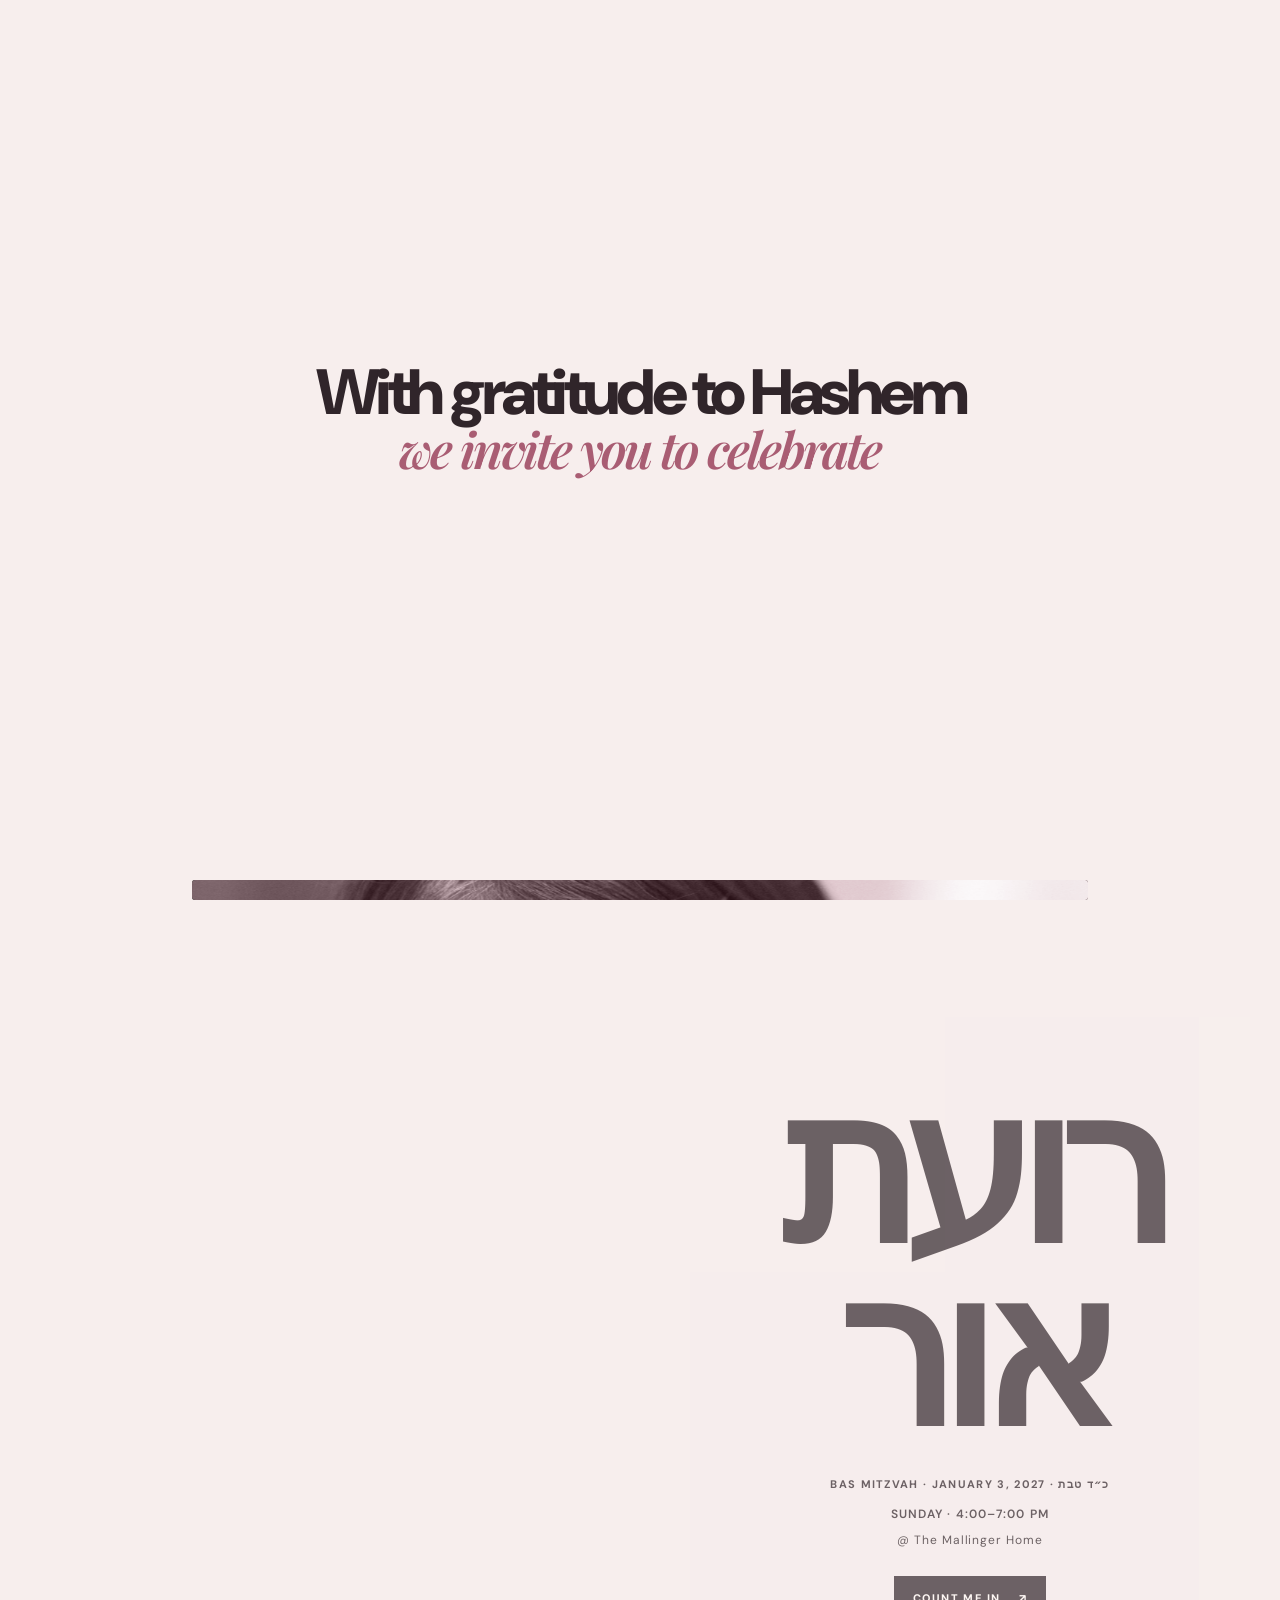
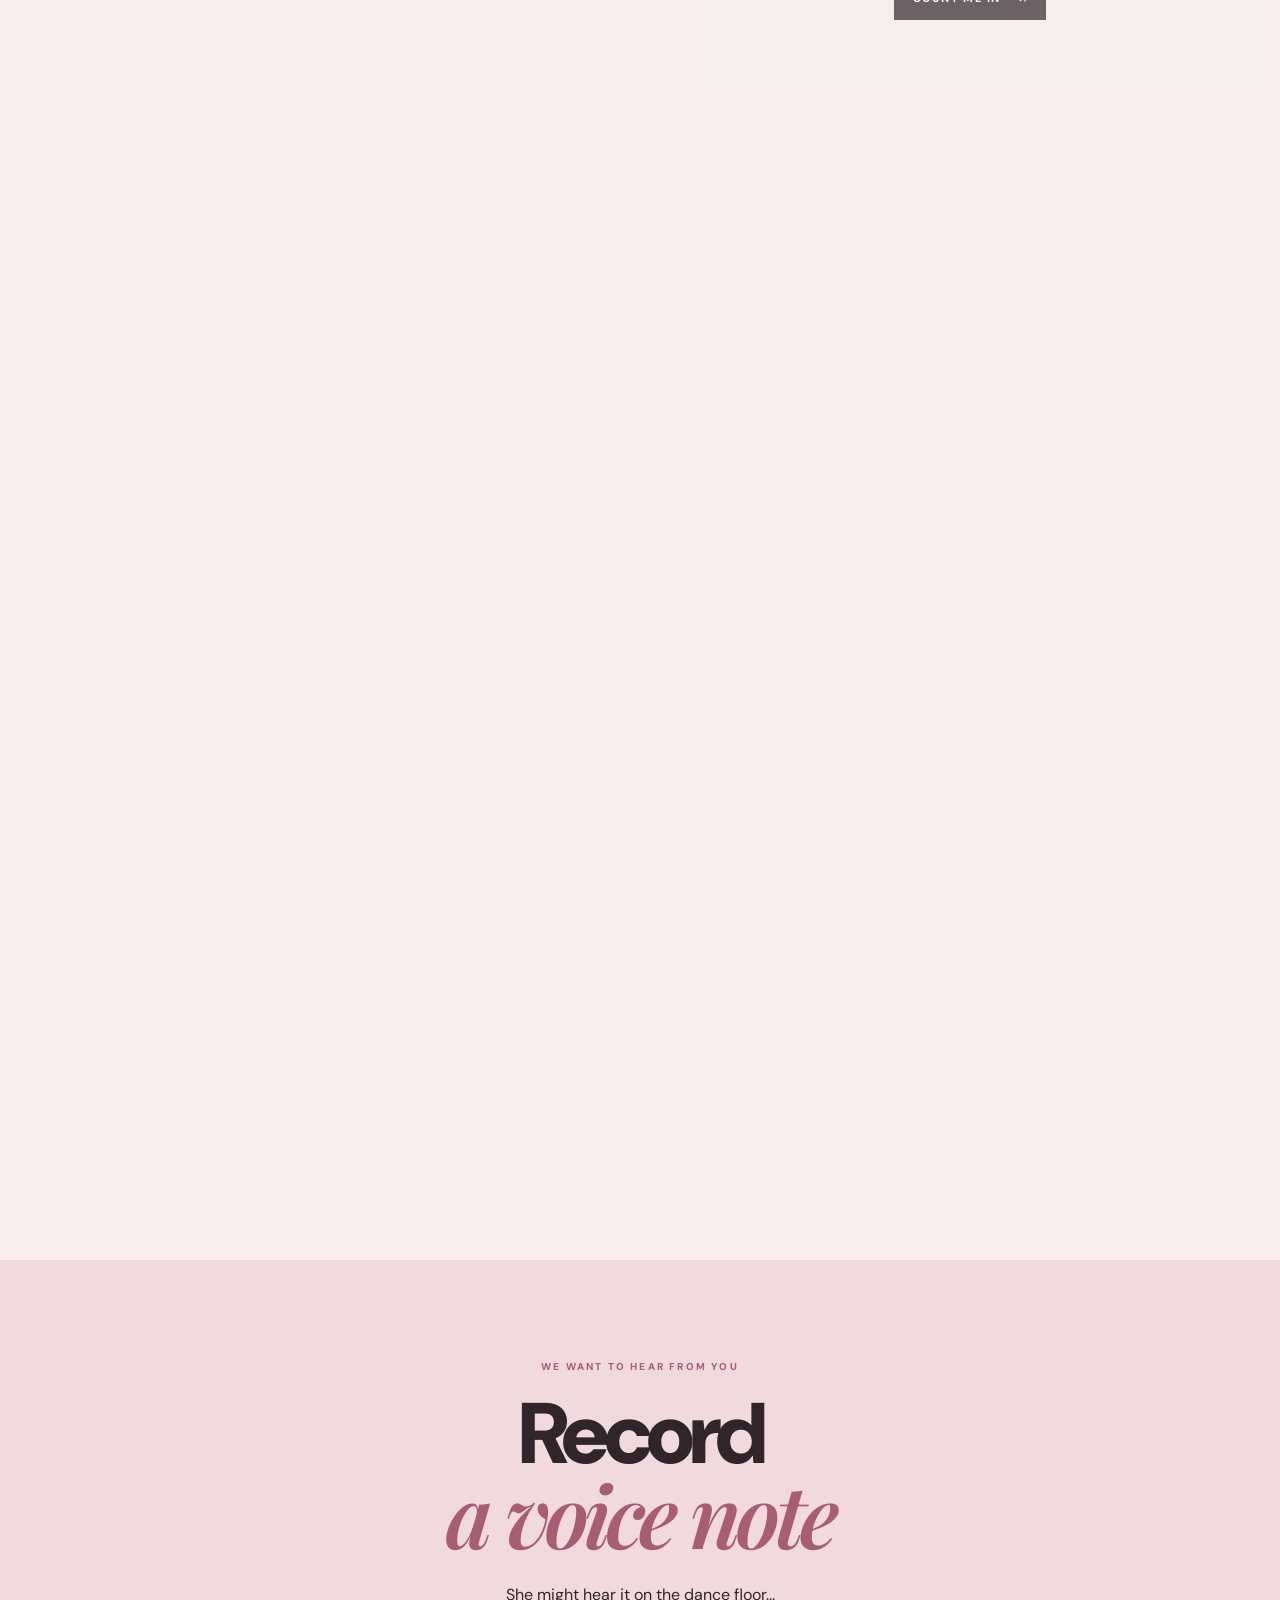
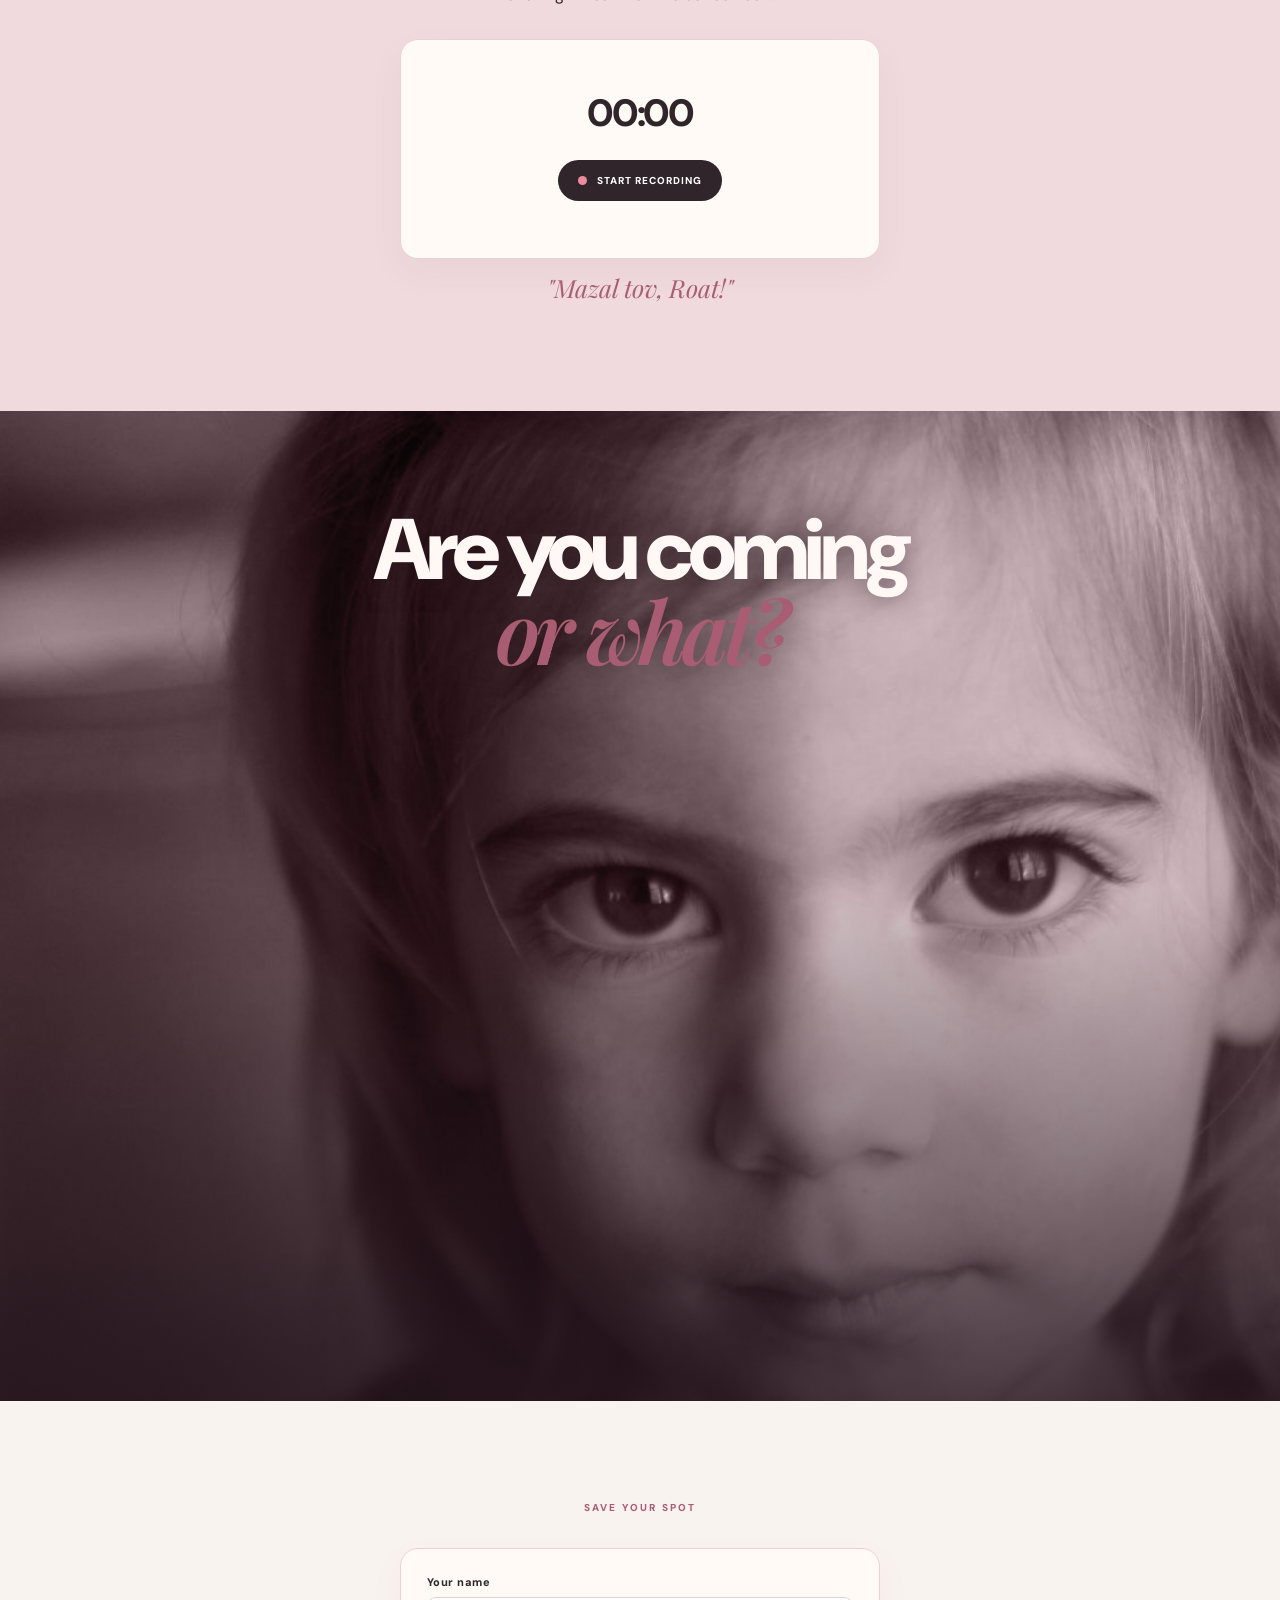
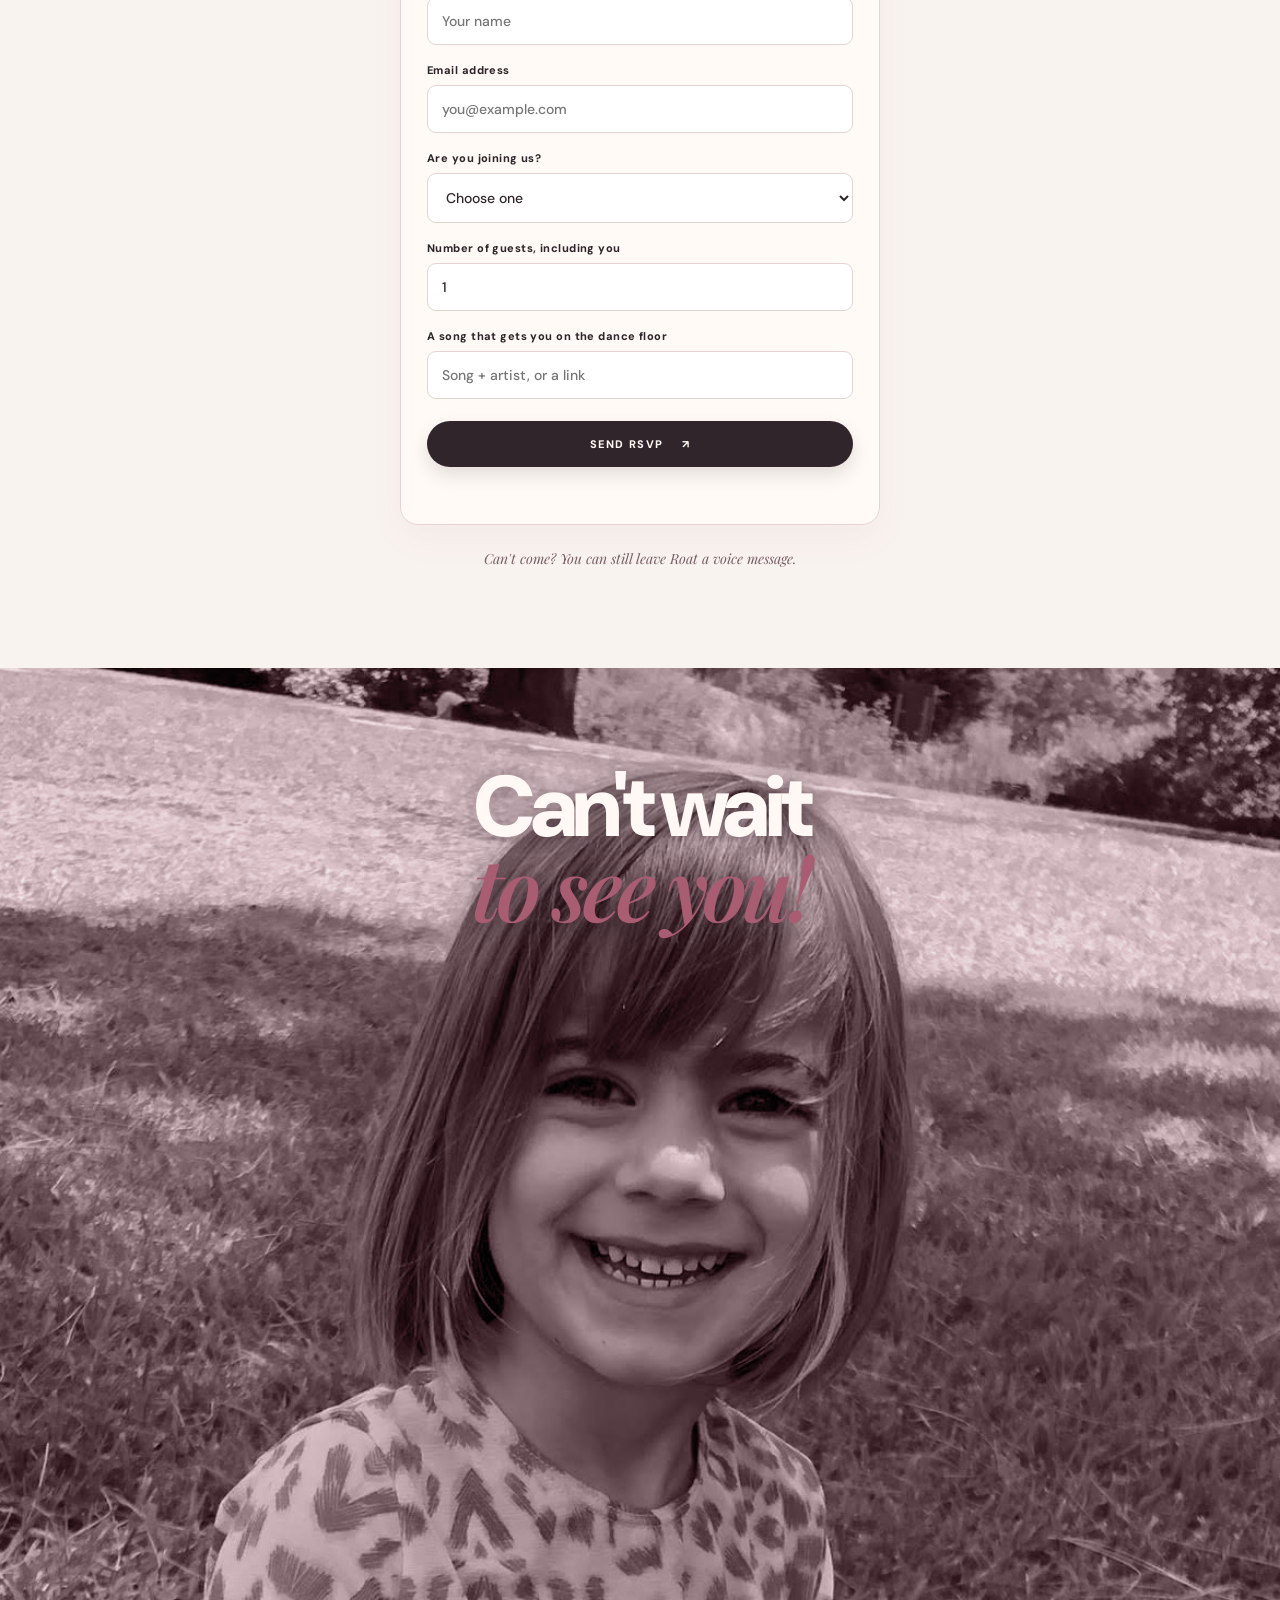
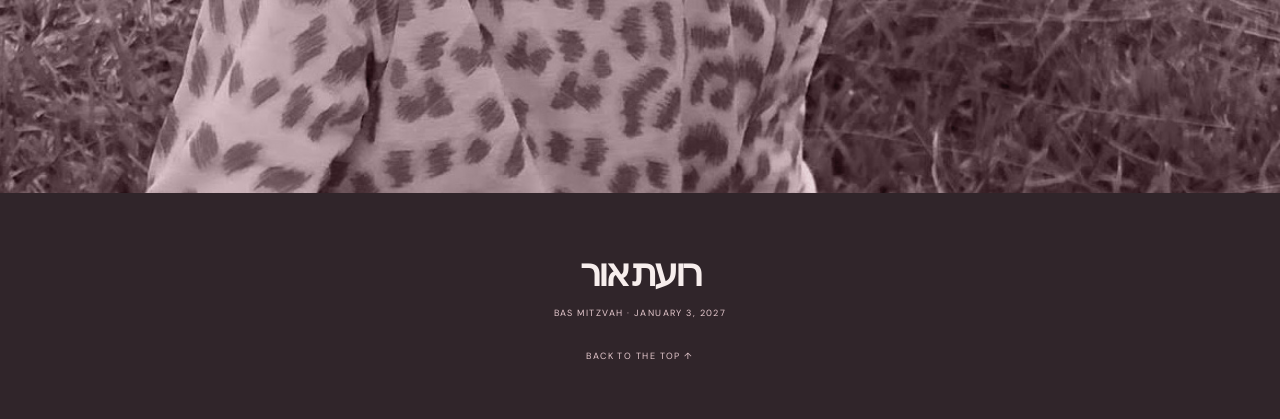
==== index.html @ 458f8455 "styling fixes" ====
<!doctype html>
<html lang="en">
<head>
  <meta charset="utf-8">
  <meta name="viewport" content="width=device-width, initial-scale=1">
  <meta name="theme-color" content="#f7eeed">
  <title>רועת אור · Bas Mitzvah</title>
  <meta name="description" content="You're invited to celebrate Roat's Bas Mitzvah.">
  <link rel="preconnect" href="https://fonts.googleapis.com">
  <link rel="preconnect" href="https://fonts.gstatic.com" crossorigin>
  <link href="https://fonts.googleapis.com/css2?family=DM+Sans:wght@400;500;600;700;800;900&family=Playfair+Display:ital,wght@1,600&display=swap" rel="stylesheet">
  <link rel="stylesheet" href="styles.css">
</head>
<body>
  <main>
    <section class="opening-screen" id="top" aria-label="Welcome">
      <p><span class="gratitude-heading">With gratitude to Hashem</span><br><span class="pink-italic">we invite you to celebrate</span></p>
    </section>

    <section class="hero-image-scene" aria-label="Roat">
      <div class="hero-stage">
        <div class="hero-image">
          <img src="roat1.jpg" alt="">
        </div>
        <header class="hero-details">
          <div class="hero-copy">
            <h1 class="hero-name" dir="rtl">רועת אור</h1>
            <p class="event-type">BAS MITZVAH · JANUARY 3, 2027 <span class="hebrew-date" dir="rtl">כ״ד טבת ·</span></p>
            <p class="hero-date">SUNDAY · 4:00–7:00 PM</p>
            <p class="hero-note">@ The Mallinger Home</p>
            <a class="primary-button" href="#rsvp">COUNT ME IN <span aria-hidden="true">↗</span></a>
          </div>
        </header>
      </div>
    </section>

    <section class="details section heat-section">
      <video class="heat-video" autoplay muted loop playsinline preload="metadata" aria-hidden="true">
        <source src="257593_tiny.mp4" type="video/mp4" media="(max-width: 700px)">
        <source src="fire.mp4" type="video/mp4">
      </video>
      <div class="heat-overlay" aria-hidden="true"></div>
      <div class="heat-content">
        <p class="eyebrow">THE PLAN</p>
        <h2>We'll bring<br><em class="pink-italic">the heat.</em></h2>
        <p class="details-copy">We'll have heaters and a bonfire to keep things cozy.</p>
        <div class="food-grid">
          <article><span class="food-icon">✳</span><h3>SUSHI BAR</h3></article>
          <article><span class="food-icon">♡</span><h3>SOUP BAR</h3></article>
          <article><span class="food-icon">✦</span><h3>HOT CHOCOLATE</h3></article>
          <article><span class="food-icon">🔥</span><h3>SMORES</h3></article>
        </div>
        <p class="warm-note">DRESS WARM — IT'S A WINTER NIGHT OUTSIDE.</p>
      </div>
    </section>

    <section class="voice section">
      <p class="eyebrow">WE WANT TO HEAR FROM YOU</p>
      <h2>Record<br><em class="pink-italic">a voice note</em></h2>
      <p>She might hear it on the dance floor...</p>
      <div class="form-card recorder-card">
        <div class="recording-time" id="recording-time">00:00</div>
        <div class="record-controls" id="record-controls">
          <button class="record-button" id="record-button" type="button"><span class="record-dot"></span><span id="record-label">START RECORDING</span></button>
          <button class="text-button" id="stop-button" type="button" hidden>STOP</button>
        </div>
        <div class="voice-review" id="voice-review" hidden>
          <label>Your name<input id="voice-name" maxlength="100" placeholder="Your name" autocomplete="name" required></label>
          <audio id="preview-audio" controls></audio>
          <div class="record-actions">
            <button class="secondary-button" id="submit-voice" type="button" disabled>SUBMIT MESSAGE ↗</button>
            <button class="text-button" id="discard-voice" type="button">RE-RECORD</button>
          </div>
        </div>
        <p class="form-message" id="voice-message" role="status"></p>
      </div>
      <p class="voice-prompt" id="voice-prompt" aria-live="polite">"Mazal tov, Roat!"</p>
    </section>

    <section class="mad-section" aria-label="Are you coming or what?">
      <img src="mad.JPG" alt="A playful invitation to Roat's Bas Mitzvah" loading="lazy">
      <h2 class="photo-heading">Are you coming<br><em class="pink-italic">or what?</em></h2>
    </section>

    <section class="rsvp section" id="rsvp">
      <p class="eyebrow">SAVE YOUR SPOT</p>
      <form id="rsvp-form" class="form-card">
        <label>Your name<input name="name" autocomplete="name" required maxlength="100" placeholder="Your name"></label>
        <label>Email address<input name="email" type="email" autocomplete="email" required maxlength="254" placeholder="you@example.com"></label>
        <label>Are you joining us?
          <select name="attending" required>
            <option value="">Choose one</option>
            <option value="yes">Yes, can't wait!</option>
            <option value="no">Sorry, can't make it</option>
          </select>
        </label>
        <label>Number of guests, including you
          <input name="guest_count" type="number" min="1" max="20" value="1" required>
        </label>
        <label>A song that gets you on the dance floor
          <input name="song" maxlength="500" placeholder="Song + artist, or a link">
        </label>
        <button class="primary-button form-submit" type="submit">SEND RSVP <span>↗</span></button>
        <p class="form-message" id="rsvp-message" role="status"></p>
      </form>
      <p class="still-invited">Can't come? You can still leave Roat a voice message.</p>
    </section>

    <section class="photo-section" aria-label="A photo of Roat">
      <h2 class="photo-speech-bubble photo-heading">Can't wait<br><em class="pink-italic">to see you!</em></h2>
      <img src="roatExcited.jpg" alt="Roat smiling in her car seat" loading="lazy">
    </section>

    <footer>
      <div class="footer-mark" dir="rtl">רועת אור</div>
      <p>BAS MITZVAH · JANUARY 3, 2027</p>
      <a href="#top">BACK TO THE TOP ↑</a>
    </footer>
  </main>
  <div class="toast" id="site-toast" role="status" aria-live="polite" aria-atomic="true"></div>
  <script type="module" src="app.js"></script>
</body>
</html>
---- styles.css ----
:root {
  --paper: #f7eeed; --pink: #e7b9c1; --rose: #ce8798; --deep: #a95d73;
  --ink: #30252a; --muted: #765e65; --gold: #e8c9a5; --white: #fffaf5;
  font-family: "DM Sans", sans-serif; color: var(--ink); background: var(--paper);
}
* { box-sizing: border-box; }
html { scroll-behavior: smooth; }
body { margin: 0; background: var(--paper); overflow-x: clip; }
main { overflow: visible; }
.eyebrow { font-size: 10px; letter-spacing: .22em; font-weight: 800; color: var(--deep); margin: 0 0 22px; }
.hero-name { color: #000; font-family: "DM Sans", sans-serif; font-size: clamp(104px, 22vw, 250px); font-weight: 900; line-height: .95; letter-spacing: -.08em; margin: 8px 0 26px; }
.event-type { font-size: clamp(22px, 5vw, 38px); letter-spacing: .13em; margin: 32px 0 18px; font-weight: 800; }
.hero-date { font-size: 13px; font-weight: 800; letter-spacing: .15em; margin: 0 0 8px; }
.hero-time { color: var(--muted); font-size: 12px; letter-spacing: .1em; margin: 0 0 27px; }.hero-time span { color: var(--rose); padding: 0 5px; }
.primary-button, .secondary-button { border: 0; border-radius: 100px; padding: 16px 24px; font: 800 11px "DM Sans", sans-serif; letter-spacing: .13em; cursor: pointer; text-decoration: none; display: inline-flex; justify-content: center; align-items: center; gap: 18px; transition: transform .2s, box-shadow .2s; }
.primary-button { color: var(--white); background: var(--ink); box-shadow: 0 8px 18px #30252a22; }.secondary-button { color: var(--ink); background: var(--pink); }
.primary-button:hover, .secondary-button:hover { transform: translateY(-2px); box-shadow: 0 10px 20px #30252a22; }
.hero-note { font-family: "Playfair Display", serif; font-style: italic; color: var(--muted); font-size: 16px; margin: 25px 0 0; }
.section { padding: 100px 22px; text-align: center; }.section h2 { font-size: clamp(48px, 9vw, 86px); line-height: .92; letter-spacing: -.07em; margin: 0 0 24px; font-weight: 900; }
.details { background: #f0dadd; }
.heat-section { position: relative; isolation: isolate; overflow: hidden; color: var(--white); background: #211b1b; }
.heat-video, .heat-overlay { position: absolute; inset: 0; width: 100%; height: 100%; }
.heat-video { z-index: 0; display: block; object-fit: cover; object-position: center; filter: grayscale(1); pointer-events: none; }
.heat-overlay {
  z-index: 1;
  background: linear-gradient(180deg, #ce879866, #ce87984d 48%, #a95d7380);
  pointer-events: none;
}
.heat-content { position: relative; z-index: 2; }
.heat-section .eyebrow, .heat-section .details-copy, .heat-section .warm-note { color: #fff4e8; }
.heat-section h2 em { color: #ffd2a3; }
.heat-section .food-grid article { background: #fff8efdf; color: var(--ink); }
.food-grid { width: min(100%, 920px); margin: 46px auto 30px; display: grid; grid-template-columns: repeat(4, minmax(0, 1fr)); gap: 14px; align-items: stretch; }.food-grid article { min-width: 0; min-height: 142px; display: flex; flex-direction: column; align-items: center; justify-content: center; background: #f9eeecaa; border-radius: 14px; padding: 24px 10px; }.food-icon { color: var(--deep); font-size: 30px; line-height: 1; min-height: 32px; display: grid; place-items: center; }.food-grid h3 { font-size: 10px; line-height: 1.35; letter-spacing: .12em; margin: 14px 0 0; }.warm-note { font-size: 10px; letter-spacing: .15em; font-weight: 800; color: var(--deep); margin: 32px 0 0; }
.participate { background: var(--paper); }.voice { background: #f0dadd; }.rsvp { background: #f9f3ef; }
.form-card { width: min(100%, 480px); margin: 34px auto 0; padding: 26px; background: #fffaf5; border: 1px solid #e9d3d2; border-radius: 18px; box-shadow: 0 14px 35px #8e52600d; text-align: left; }
label { display: block; font-size: 11px; font-weight: 800; letter-spacing: .04em; margin: 0 0 18px; } input, select { display: block; width: 100%; margin-top: 8px; border: 1px solid #e5d3d1; border-radius: 9px; background: #fff; padding: 14px; color: var(--ink); font: 500 14px "DM Sans", sans-serif; outline: none; } input:focus, select:focus { border-color: var(--rose); box-shadow: 0 0 0 3px #ce879822; }
.form-card .secondary-button, .form-submit { width: 100%; margin-top: 4px; }.form-message { min-height: 18px; color: var(--deep); font-size: 12px; line-height: 1.5; margin: 13px 0 0; text-align: center; }
.recorder-card { text-align: center; }.recorder-card label { text-align: left; }.recording-time { font-size: 38px; font-weight: 800; letter-spacing: -.06em; margin: 22px 0; }.recording-time span { font-size: 13px; color: var(--muted); letter-spacing: 0; }.record-controls, .record-actions { display: flex; justify-content: center; align-items: center; gap: 14px; }.record-button { border: 0; border-radius: 100px; background: var(--ink); color: white; padding: 14px 20px; font: 800 10px "DM Sans"; letter-spacing: .1em; display: flex; align-items: center; gap: 10px; cursor: pointer; }.record-dot { width: 9px; height: 9px; border-radius: 50%; background: #ed8b9e; }.record-button.is-recording .record-dot { animation: pulse 1s infinite; }.text-button { border: 0; background: none; color: var(--deep); font: 800 10px "DM Sans"; letter-spacing: .12em; cursor: pointer; padding: 12px; }.text-button:disabled, button:disabled { opacity: .35; cursor: not-allowed; }.record-actions { margin-top: 18px; flex-wrap: wrap; }.record-actions .secondary-button { width: auto; }.microcopy { color: var(--muted); font-size: 9px; letter-spacing: .14em; margin: 20px 0 0; } audio { width: 100%; margin-top: 20px; }.still-invited { max-width: 420px; margin: 24px auto 0; color: var(--muted); font: italic 14px "Playfair Display", serif; }
footer { padding: 55px 20px; background: var(--ink); color: var(--paper); text-align: center; } .footer-mark { font-size: 38px; font-weight: 900; letter-spacing: -.08em; } footer p, footer a { color: #e7cbd0; font-size: 9px; letter-spacing: .16em; text-decoration: none; } footer a { display: inline-block; margin-top: 22px; }
@keyframes pulse { 50% { box-shadow: 0 0 0 7px #ed8b9e33; } }
@media (prefers-reduced-motion: reduce) {
  html { scroll-behavior: auto; }
  *, *::before, *::after { animation-duration: .01ms; animation-iteration-count: 1; transition-duration: .01ms; }
  .record-button.is-recording .record-dot { animation: none; }
}
@media (max-width: 700px) { .food-grid { grid-template-columns: repeat(2, minmax(0, 1fr)); max-width: 520px; } }
@media (max-width: 520px) { .section { padding: 76px 18px; }.food-grid { gap: 7px; }.food-grid article { padding: 20px 4px; }.food-grid h3 { font-size: 8px; }.form-card { padding: 21px 17px; } }

/* Submission confirmation toast */
.toast { position: fixed; z-index: 1000; left: 50%; bottom: 26px; width: max-content; max-width: calc(100vw - 36px); padding: 15px 22px; border-radius: 999px; background: var(--ink); color: var(--white); box-shadow: 0 12px 34px #30252a35; font: 700 13px/1.4 "DM Sans", sans-serif; text-align: center; opacity: 0; transform: translate(-50%, 18px); pointer-events: none; transition: opacity .22s ease, transform .22s ease; }
.toast.is-visible { opacity: 1; transform: translate(-50%, 0); }
.toast.is-error { background: #8f344c; }


/* Full-page portrait moment beneath the RSVP */
.photo-section {
  position: relative;
  width: 100%;
  min-height: 125vh;
  min-height: 125svh;
  overflow: hidden;
  background: #171719;
}
.photo-section img {
  position: absolute;
  inset: 0;
  display: block;
  width: 100%;
  height: 100%;
  object-fit: cover;
  object-position: center 60%;
  filter: grayscale(1);
}
.photo-section::after {
  content: "";
  position: absolute;
  z-index: 1;
  inset: 0;
  background: #ce8798;
  opacity: .34;
  mix-blend-mode: color;
  pointer-events: none;
}
@media (max-width: 600px) {
  .photo-section img { object-position: center 55%; }
}


/* A little hello from Roat — keep it in the empty black space above her */

.mad-section {
  position: relative;
  min-height: 110vh;
  min-height: 110svh;
  overflow: hidden;
  display: grid;
  place-items: start center;
  isolation: isolate;
  background: #2b1e23;
}
.mad-section img {
  position: absolute;
  z-index: -3;
  inset: 0;
  width: 100%;
  height: 100%;
  object-fit: cover;
  object-position: center;
  filter: grayscale(1);
}
.mad-section::before {
  content: "";
  position: absolute;
  z-index: -2;
  inset: 0;
  background: #ce8798;
  opacity: .34;
  mix-blend-mode: color;
  pointer-events: none;
}
.mad-section::after {
  content: "";
  position: absolute;
  z-index: -1;
  inset: 0;
  background: linear-gradient(0deg, #24151dc9 0%, #24151d20 52%, #24151d12 100%);
}
.photo-section {
  position: relative;
  width: 100%;
  min-height: 125vh;
  min-height: 125svh;
  overflow: hidden;
  background: #171719;
}
.photo-section img {
  position: absolute;
  inset: 0;
  display: block;
  width: 100%;
  height: 100%;
  object-fit: cover;
  object-position: center 60%;
  filter: grayscale(1);
}
.photo-section::after {
  content: "";
  position: absolute;
  z-index: 1;
  inset: 0;
  background: #ce8798;
  opacity: .34;
  mix-blend-mode: color;
  pointer-events: none;
}
/* Match the regular section heading placement and editorial type hierarchy. */
.photo-heading {
  position: absolute;
  z-index: 3;
  top: 100px;
  left: 50%;
  transform: translateX(-50%);
  width: min(1000px, calc(100% - 44px));
  margin: 0;
  padding: 0;
  color: #fff8f4;
  font: 900 clamp(48px, 9vw, 86px)/.92 "DM Sans", sans-serif;
  letter-spacing: -.07em;
  text-align: center;
  text-shadow: 0 3px 28px #24151d80;
}

@media (max-width: 600px) {
  .mad-section { min-height: 95svh; }
  .photo-heading {
    top: 76px;
    width: calc(100% - 36px);
    font-size: clamp(42px, 10vw, 58px);
  }
  .photo-section img { object-position: center 55%; }
}


/* Keep the "Are you coming or what?" photo centered on mobile. */
@media (max-width: 600px) {
  .mad-section img {
    object-position: 50% 50%;
  }
}


/* Opening sequence: one source of truth for the intro, portrait reveal, and invitation. */
.opening-screen {
  position: relative;
  height: 100vh;
  height: 100svh;
  min-height: 0;
  display: grid;
  place-items: center;
  padding: 32px 24px 20px;
  background: var(--paper);
  text-align: center;
}
.opening-screen p {
  margin: 0;
  color: var(--ink);
  font-size: 50px;
  line-height: 1;
  letter-spacing: .18em;
  font-weight: 600;
  transform: translateY(-4vh);
  opacity: 0;
  animation: opening-copy-in 2s ease-out .4s forwards;
}
@keyframes opening-copy-in {
  from { opacity: 0; transform: translateY(-2vh); }
  to { opacity: 1; transform: translateY(-4vh); }
}
.hero-image-scene {
  position: relative;
  z-index: 1;
  height: 220vh;
  height: 220svh;
  margin-top: -20px;
  background: transparent;
}
.hero-stage {
  position: sticky;
  top: 0;
  height: 100vh;
  height: 100svh;
  overflow: hidden;
}
.hero-image-scene .hero-image {
  position: absolute;
  left: 0;
  right: 0;
  top: calc(100svh - 20px);
  width: 70vw;
  height: 20px;
  margin: 0 auto;
  overflow: hidden;
  border-radius: 3px 3px 0 0;
  background: #211b1b;
  will-change: width, height, border-radius;
}
.hero-image-scene .hero-image img {
  position: absolute;
  inset: 0;
  display: block;
  width: 100%;
  height: 100%;
  max-width: none;
  object-fit: cover;
  object-position: center top;
  transform: scale(1.2);
  will-change: transform;
}
.hero-image-scene .hero-image img {
  filter: grayscale(1);
}
.hero-image-scene .hero-image::after {
  content: "";
  position: absolute;
  z-index: 1;
  inset: 0;
  background: #ce8798;
  opacity: .34;
  mix-blend-mode: color;
  pointer-events: none;
}
.hero-details {
  position: absolute;
  z-index: 2;
  inset: 0;
  min-height: 100vh;
  min-height: 100svh;
  display: flex;
  align-items: center;
  justify-content: center;
  padding: 56px 24px;
  background: transparent;
}
.hero-details .hero-copy {
  width: min(560px, 100%);
  max-width: 560px;
  margin: 0;
  padding: clamp(28px, 5vw, 64px);
  background: rgba(247, 238, 237, .7);
  color: var(--ink);
  text-align: center;
}
.hero-details .hero-copy .hero-name {
  margin: 0 0 28px;
  color: var(--ink);
  font-size: clamp(112px, 18vw, 208px);
  line-height: .88;
  letter-spacing: -.075em;
  font-weight: 700;
}
.hero-details .hero-copy .event-type {
  margin: 0 0 12px;
  font-size: 11px;
  line-height: 1.7;
  letter-spacing: .12em;
  font-weight: 700;
}
.hero-details .hero-copy .hebrew-date {
  display: inline;
  white-space: nowrap;
  font: inherit;
  letter-spacing: inherit;
}
.hero-details .hero-copy .hero-date {
  margin: 0 0 10px;
  font-size: 12px;
  letter-spacing: .1em;
  font-weight: 600;
}
.hero-details .hero-copy .hero-note {
  margin: 0 0 28px;
  color: var(--ink);
  font-family: "DM Sans", sans-serif;
  font-size: 12px;
  font-style: normal;
  letter-spacing: .08em;
}
.hero-details .hero-copy .primary-button {
  margin-top: 0;
  border-radius: 0;
  padding: 15px 19px;
  background: var(--ink);
  box-shadow: none;
}
@media (max-width: 600px) {
  .opening-screen p {
    font-size: 23px;
    line-height: .9;
    letter-spacing: .14em;
  }
  .hero-image-scene .hero-image {
    width: 70vw;
  }
  .hero-details {
    padding: 44px 18px;
  }
  .hero-details .hero-copy {
    padding: 24px 12px;
  }
  .hero-details .hero-copy .hero-name {
    font-size: clamp(108px, 28vw, 160px);
  }
}
@media (prefers-reduced-motion: reduce) {
  .opening-screen p { opacity: 1; animation: none; transform: translateY(-4vh); }
  .hero-image-scene { height: 100svh; margin-top: 0; }
  .hero-stage { position: relative; top: auto; height: 100svh; }
  .hero-image-scene .hero-image {
    position: absolute;
    top: auto;
    width: 100%;
    height: 100svh;
    border-radius: 0;
  }
  .hero-image-scene .hero-image img { transform: none; }
}


/* Mobile: let the invitation card rise over the full-screen portrait. */
@media (max-width: 600px) {
  .hero-details {
    min-height: 100svh;
    align-items: flex-start;
    justify-content: center;
    padding: 44px 18px;
    background: transparent;
  }
  .hero-details .hero-copy {
    background: rgba(247, 238, 237, .7);
  }
}


/* Responsive opening composition: the invitation card enters over the portrait. */
.hero-details {
  justify-content: flex-end;
  padding: 56px 30px 56px 24px;
}
.hero-details .hero-copy {
  opacity: .7;
  transform: translateY(100vh);
  will-change: transform;
}
@media (max-width: 600px) {
  .hero-details {
    justify-content: center;
    padding: 32px 0;
  }
  .hero-details .hero-copy {
    width: 100%;
    max-width: none;
    padding: 24px 18px;
    background: rgba(247, 238, 237, .78);
  }
}


/* Temporarily hide the party-details / heat section. */
.heat-section { display: none; }


/* Desktop keeps the original full-screen portrait sequence. */
@media (min-width: 601px) {
  .hero-image-scene {
    height: 220vh;
    height: 220svh;
  }
  .hero-stage {
    display: contents;
  }
  .hero-image-scene .hero-image {
    position: sticky;
    top: calc(100svh - 20px);
    left: auto;
    right: auto;
  }
  .hero-details {
    position: relative;
    inset: auto;
    margin-top: -100svh;
    min-height: 100svh;
  }
}

/* Mobile: the card starts only after the portrait is centered, and lands
   exactly at the portrait's top edge instead of floating above it. */
@media (max-width: 600px) {
  .hero-image-scene {
    height: 220svh;
  }
  .hero-stage {
    position: sticky;
    top: 0;
    height: 100svh;
    overflow: hidden;
  }
  .hero-image-scene .hero-image {
    position: absolute;
    left: 0;
    right: 0;
  }
  .hero-details {
    position: absolute;
    inset: 0;
    min-height: 100svh;
    margin: 0;
    padding: 0;
    align-items: flex-start;
    justify-content: flex-start;
  }
  .hero-details .hero-copy {
    width: 100vw;
    max-width: none;
    height: 70svh;
    min-height: 0;
    margin: 0;
    padding: 18px;
    display: flex;
    flex-direction: column;
    align-items: center;
    justify-content: center;
    background: rgba(247, 238, 237, .78);
  }
}


/* Shared pink italic treatment. Apply this class wherever the accent appears. */
.pink-italic {
  color: var(--deep);
  font-family: "Playfair Display", serif;
  font-style: italic;
  font-weight: 600;
  letter-spacing: -.06em;
}

/* Rotating prompt uses the shared pink italic treatment. */
.voice-prompt {
  min-height: 1.6em;
  margin: 12px auto 0;
  line-height: 1.4;
  text-align: center;
  opacity: 1;
  transition: opacity .45s ease;
  color: var(--deep);
  font: italic 25px "Playfair Display", serif
}
.voice-prompt.is-fading { opacity: 0; }
@media (prefers-reduced-motion: reduce) {
  .voice-prompt { transition: none; }
}

/* Mobile hero initial peek: 50px visible, portrait at 60vw. */
@media (max-width: 600px) {
  .hero-image-scene .hero-image {
    top: calc(100svh - 50px);
    width: 60vw;
    height: 50px;
  }
}


/* Prevent small horizontal overflow on narrow mobile screens. */
html,
body {
  width: 100%;
  max-width: 100%;
  overflow-x: clip;
}

@media (max-width: 600px) {
  main,
  .section,
  .opening-screen,
  .hero-image-scene,
  .hero-stage,
  .hero-details,
  .voice-prompt {
    min-width: 0;
    max-width: 100%;
  }

  .voice-prompt {
    width: 100%;
    padding-inline: 18px;
    font-size: clamp(42px, 12vw, 68px);
    overflow-wrap: anywhere;
  }

  .hero-details .hero-copy {
    width: 100%;
    max-width: 100%;
  }

  img,
  video,
  audio {
    max-width: 100%;
  }
}


/* Give the opening gratitude line the same bold editorial presence as the photo headings. */
.gratitude-heading {
  display: inline-block;
  color: var(--ink);
  font: 900 clamp(18px, 5.5vw, 64px)/.95 "DM Sans", sans-serif;
  letter-spacing: -.07em;
  white-space: nowrap;
}
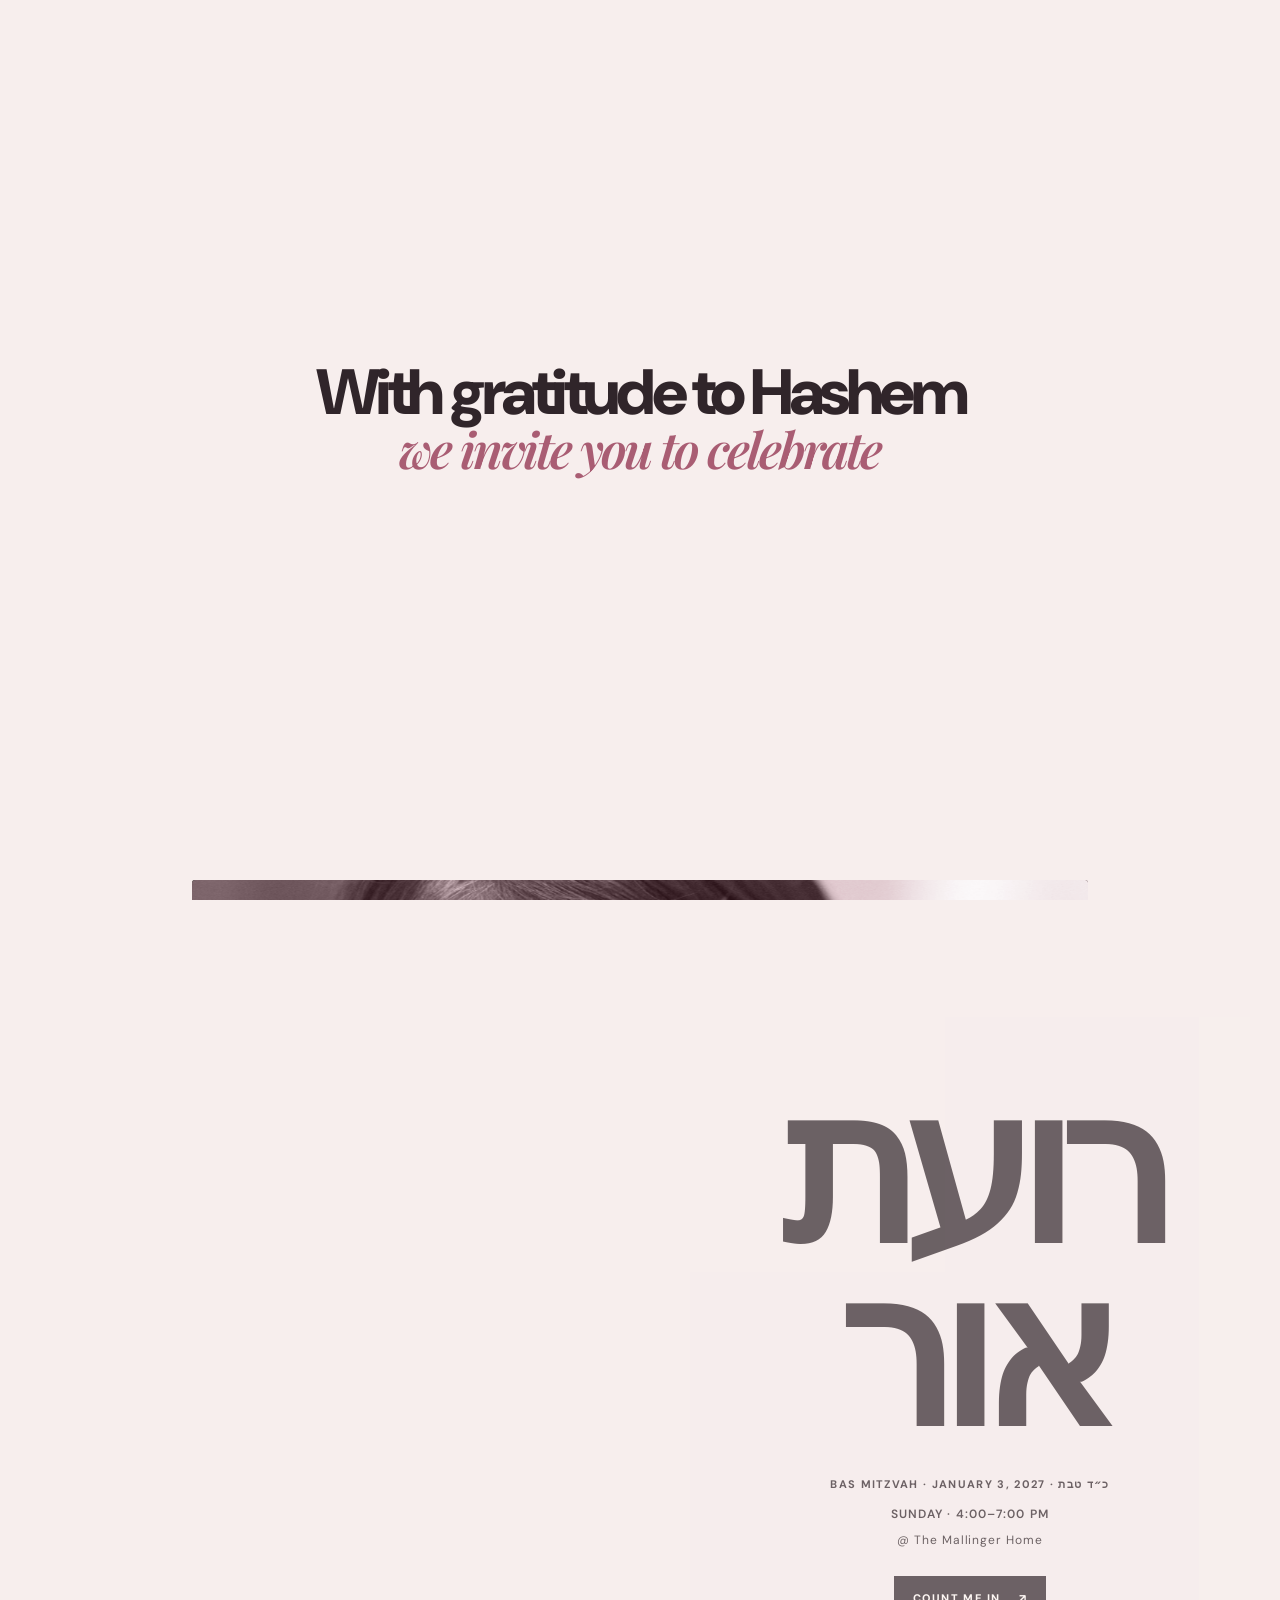
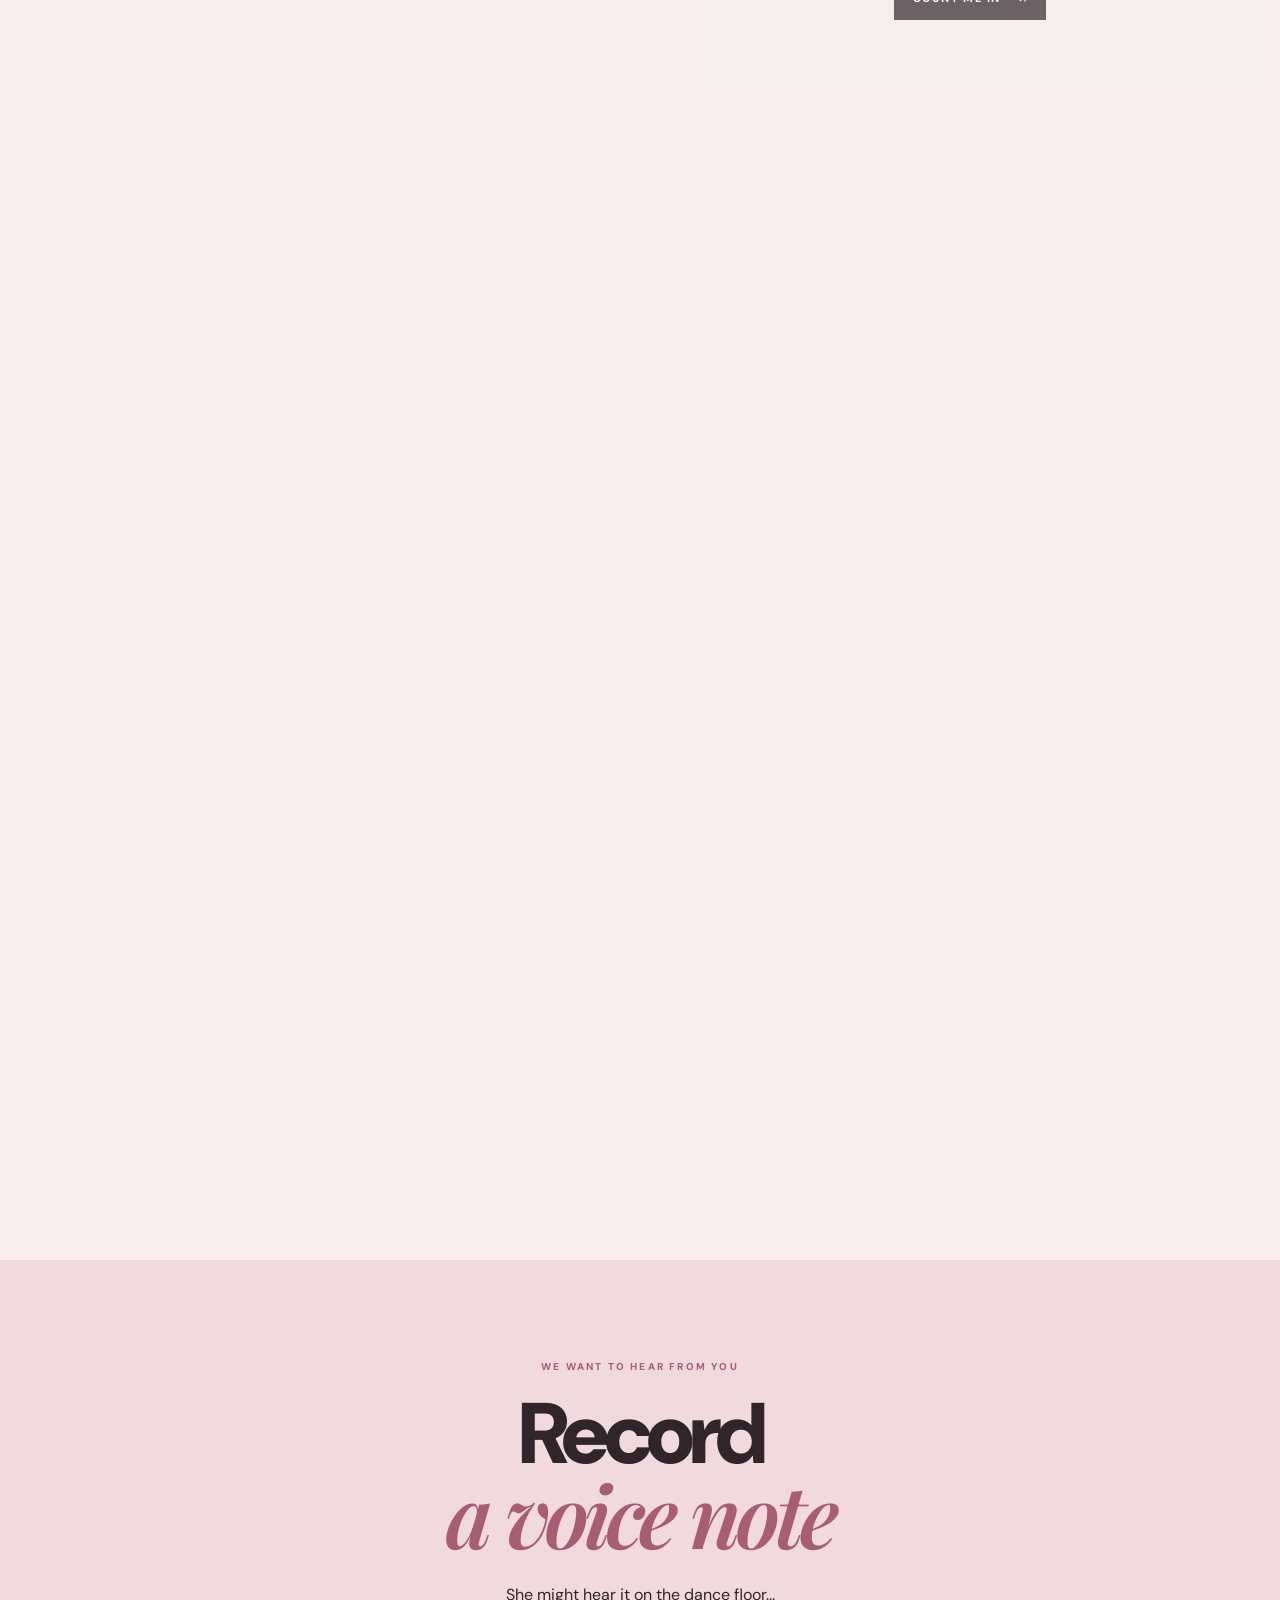
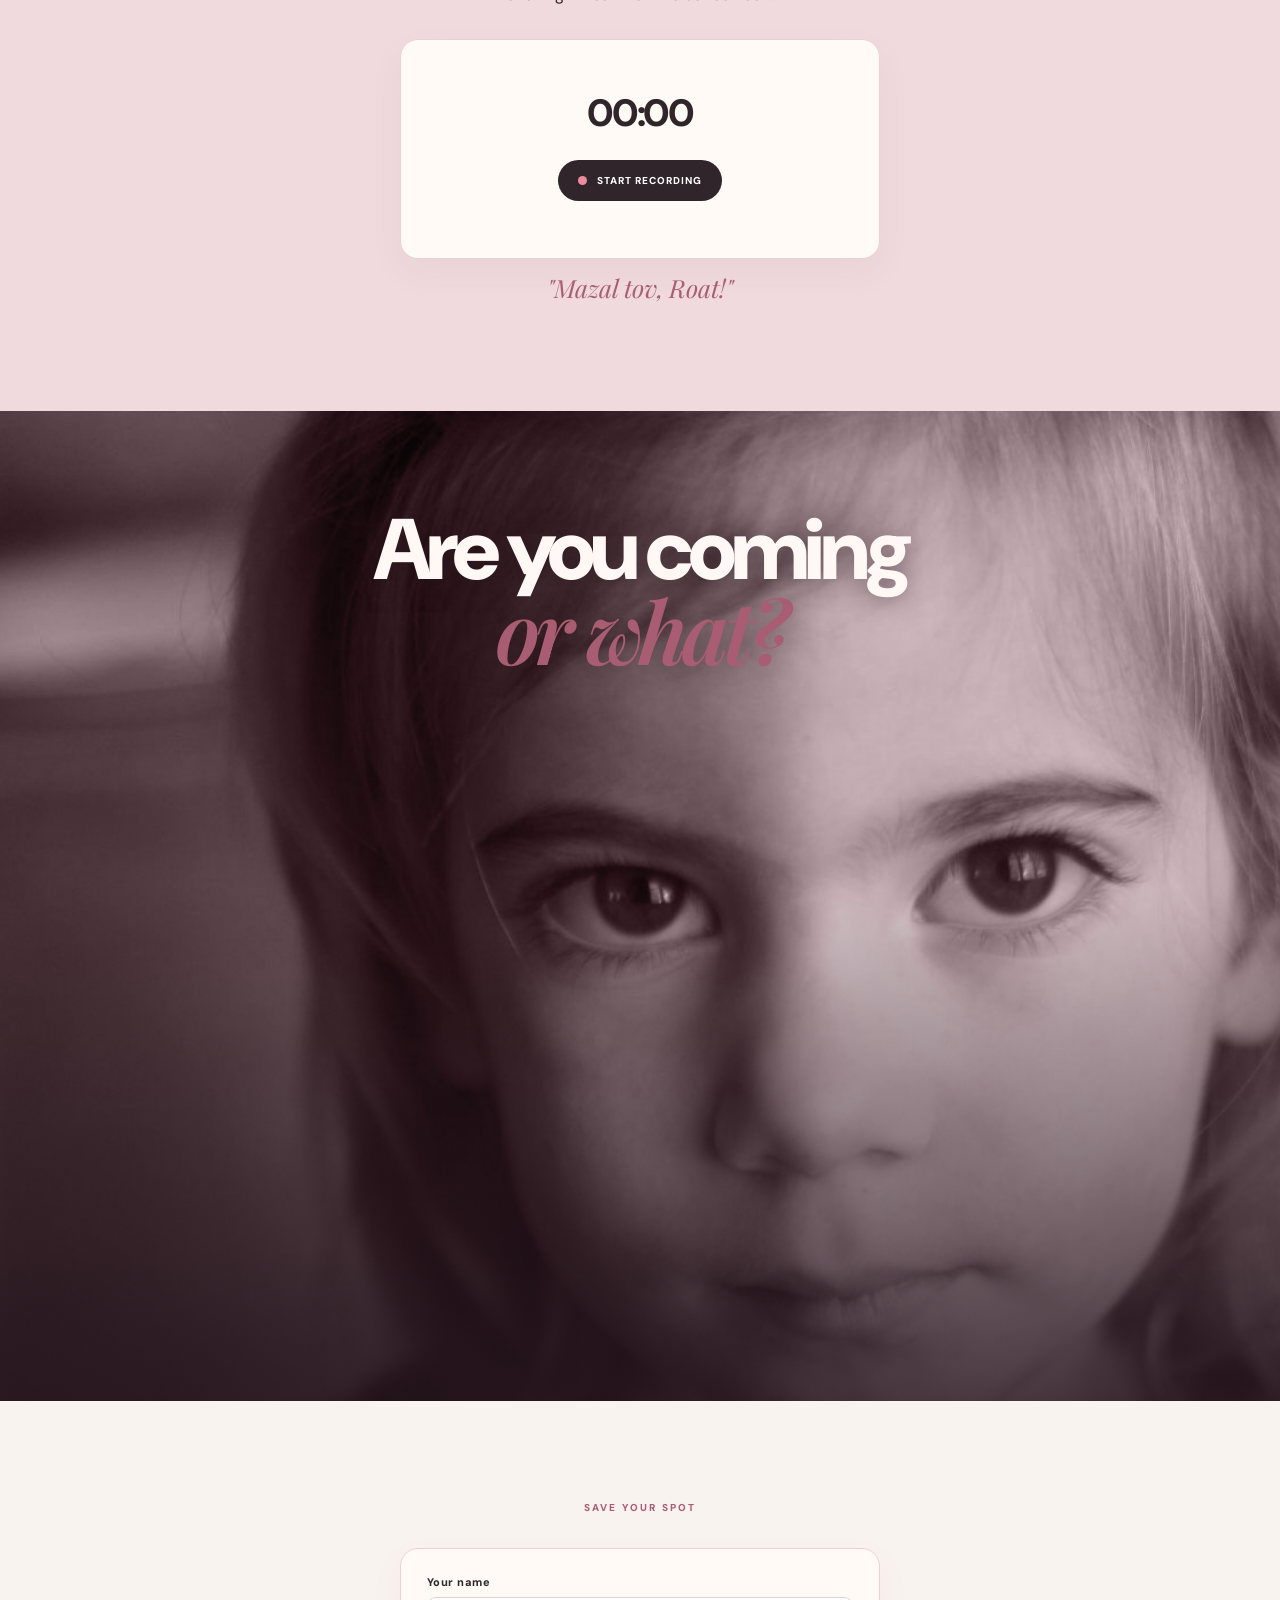
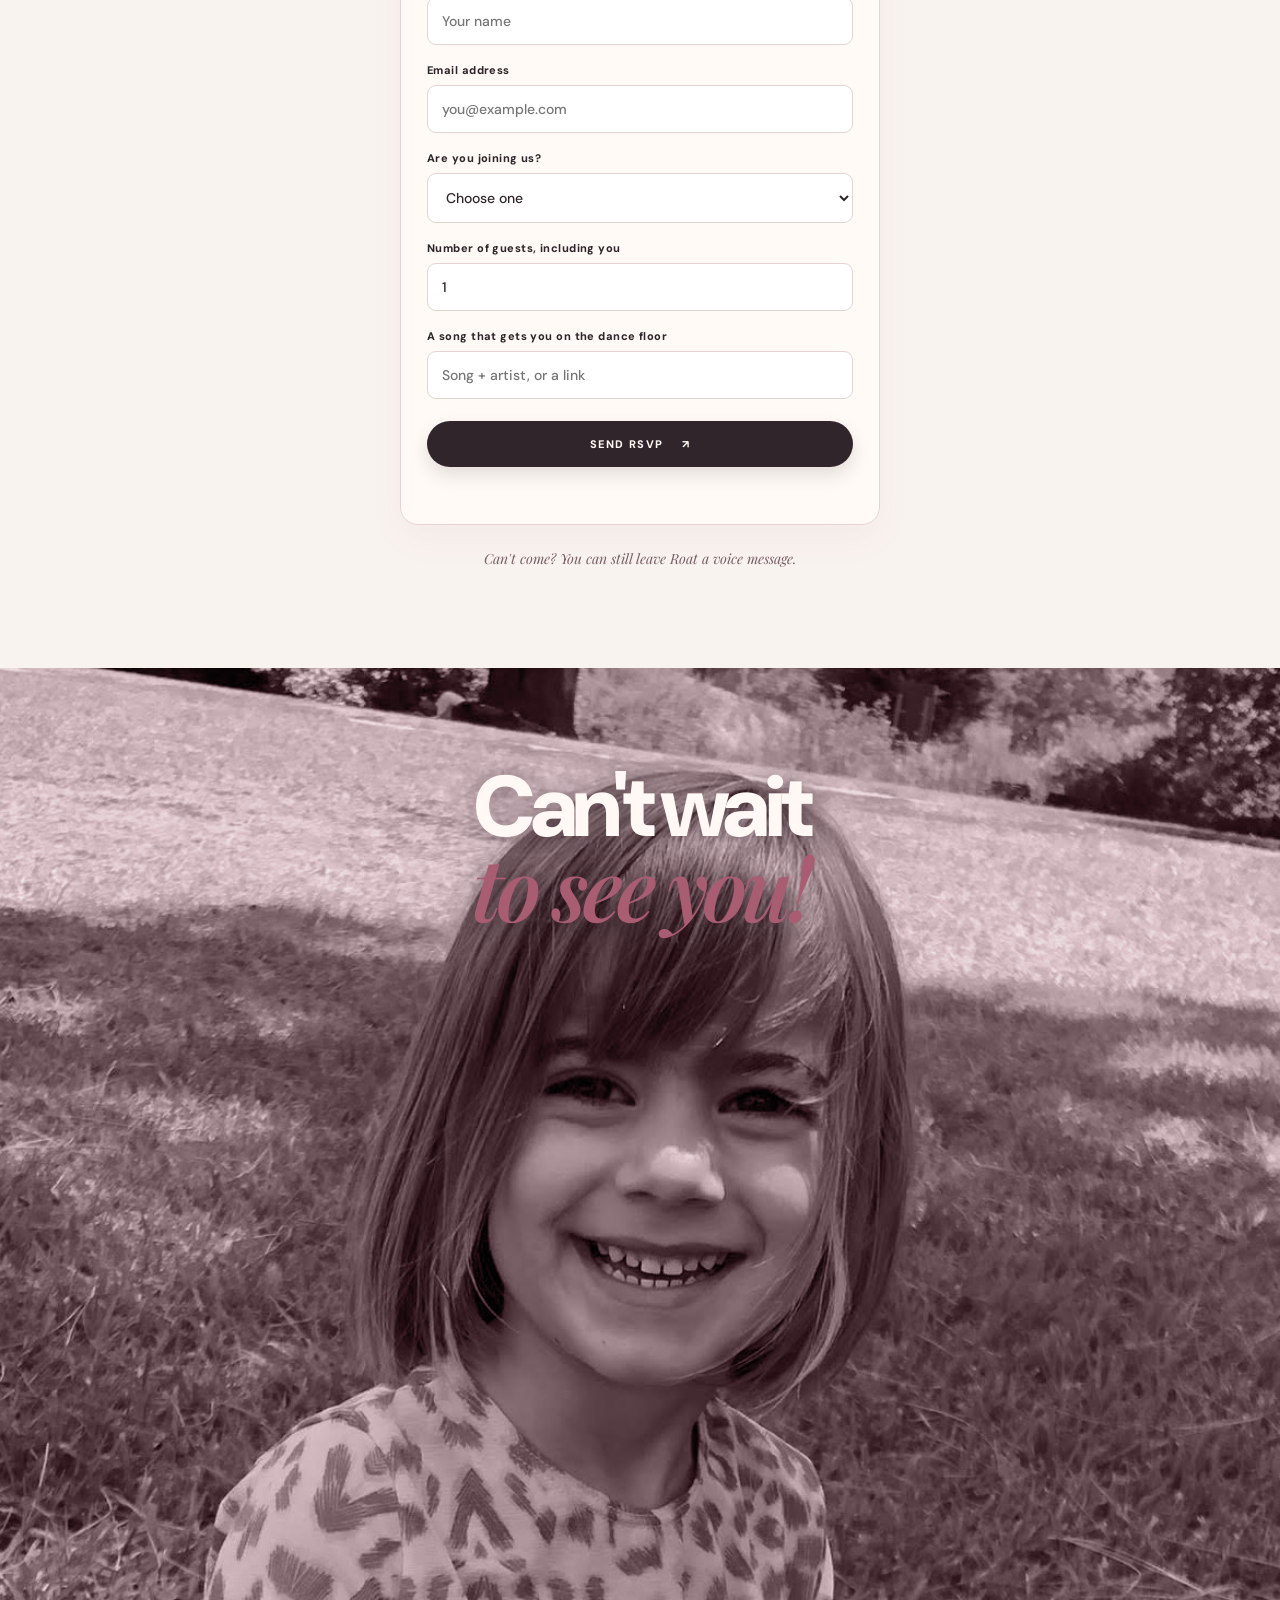
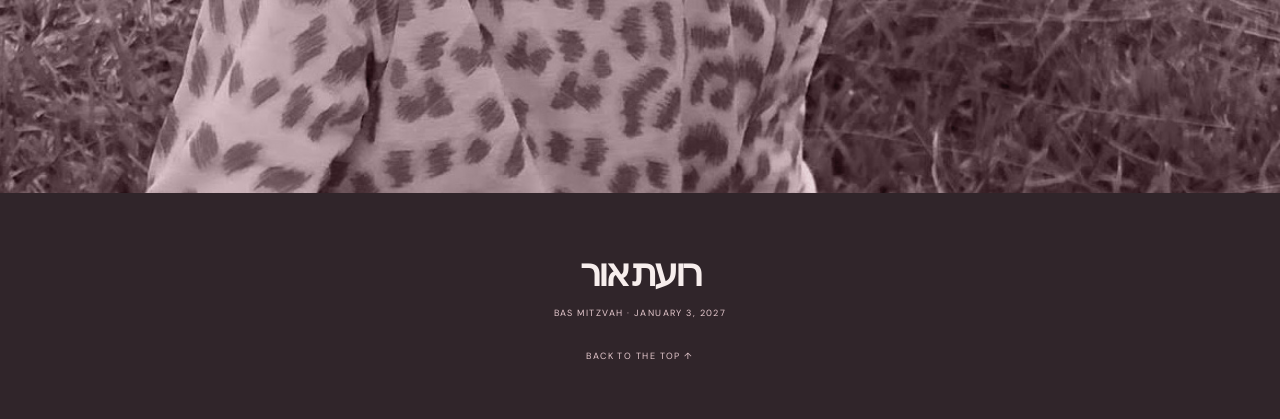
==== commit a8eec05c: "Improve voice recorder review layout" ====
--- a/index.html
+++ b/index.html
@@ -65,12 +65,9 @@
           <button class="text-button" id="stop-button" type="button" hidden>STOP</button>
         </div>
         <div class="voice-review" id="voice-review" hidden>
-          <label>Your name<input id="voice-name" maxlength="100" placeholder="Your name" autocomplete="name" required></label>
           <audio id="preview-audio" controls></audio>
-          <div class="record-actions">
-            <button class="secondary-button" id="submit-voice" type="button" disabled>SUBMIT MESSAGE ↗</button>
-            <button class="text-button" id="discard-voice" type="button">RE-RECORD</button>
-          </div>
+          <input id="voice-name" maxlength="100" placeholder="Your name" autocomplete="name" aria-label="Your name" required>
+          <button class="secondary-button" id="submit-voice" type="button" disabled>SUBMIT</button>
         </div>
         <p class="form-message" id="voice-message" role="status"></p>
       </div>
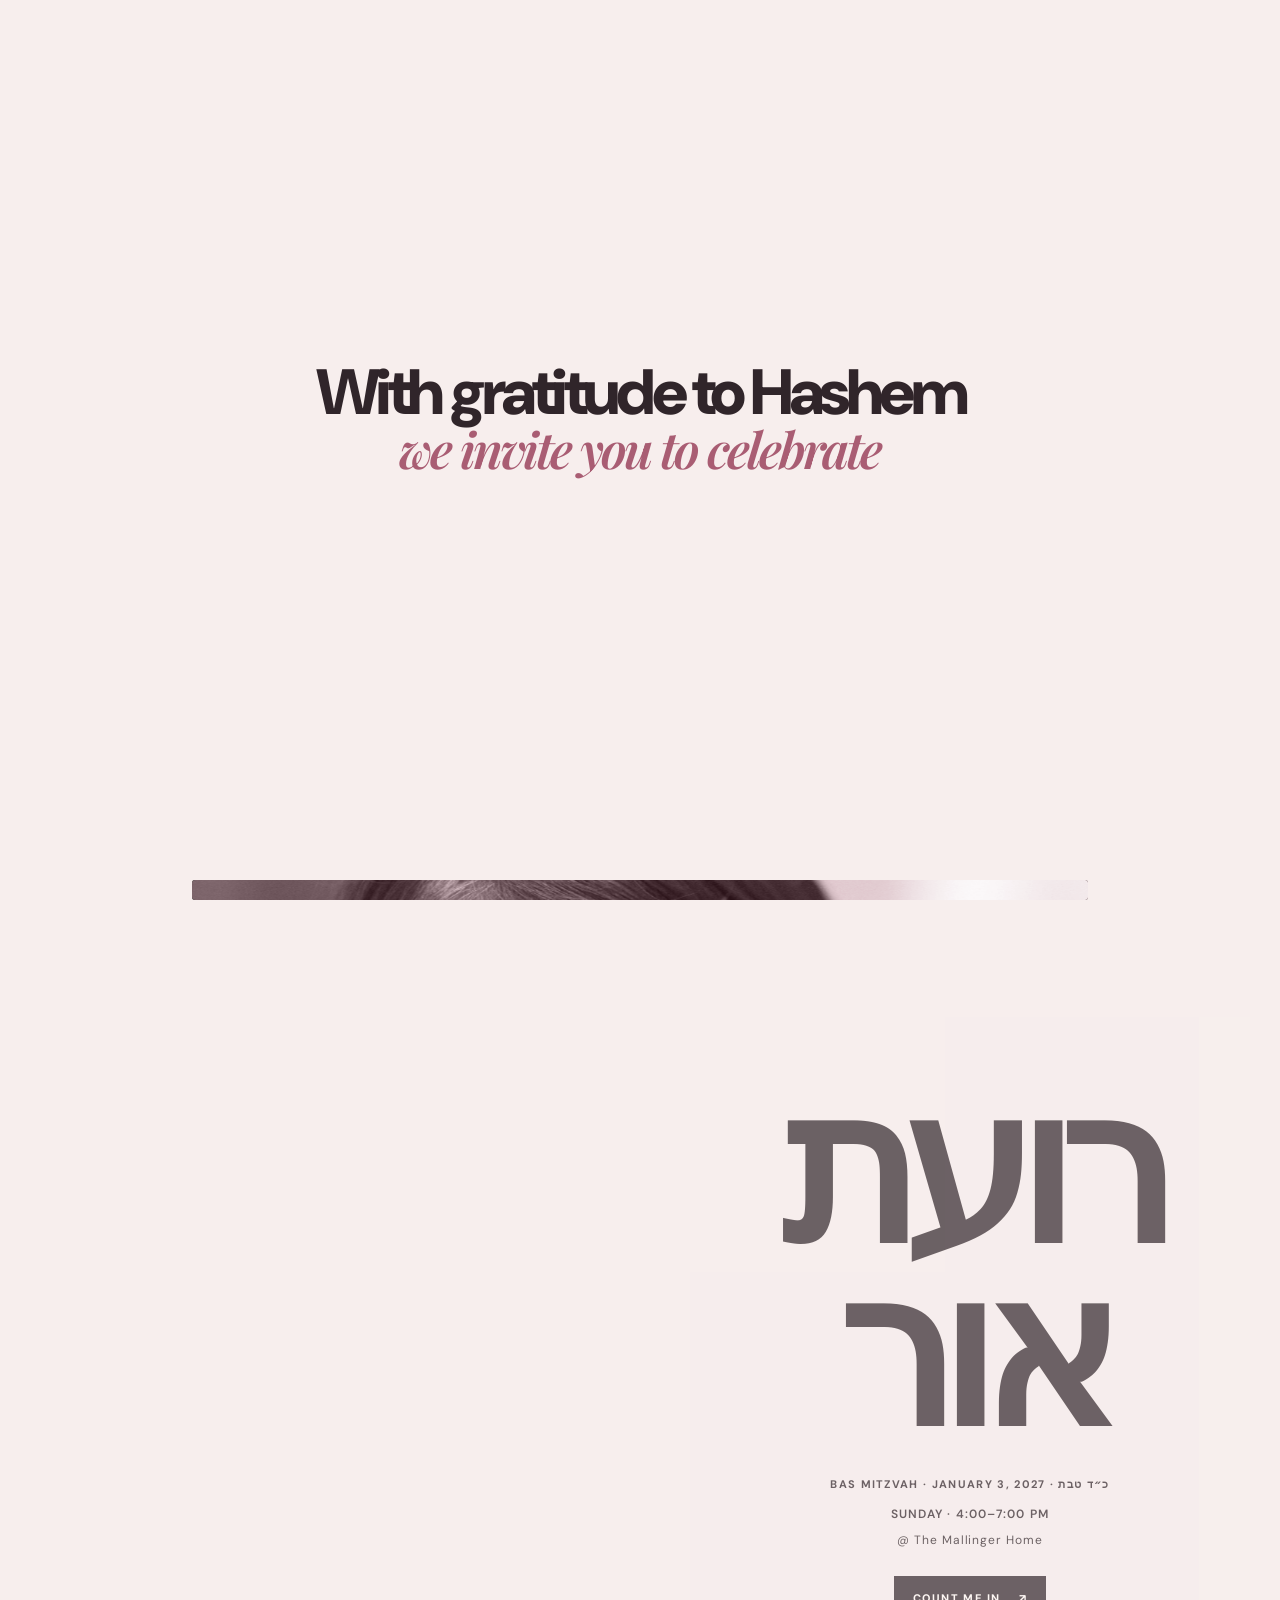
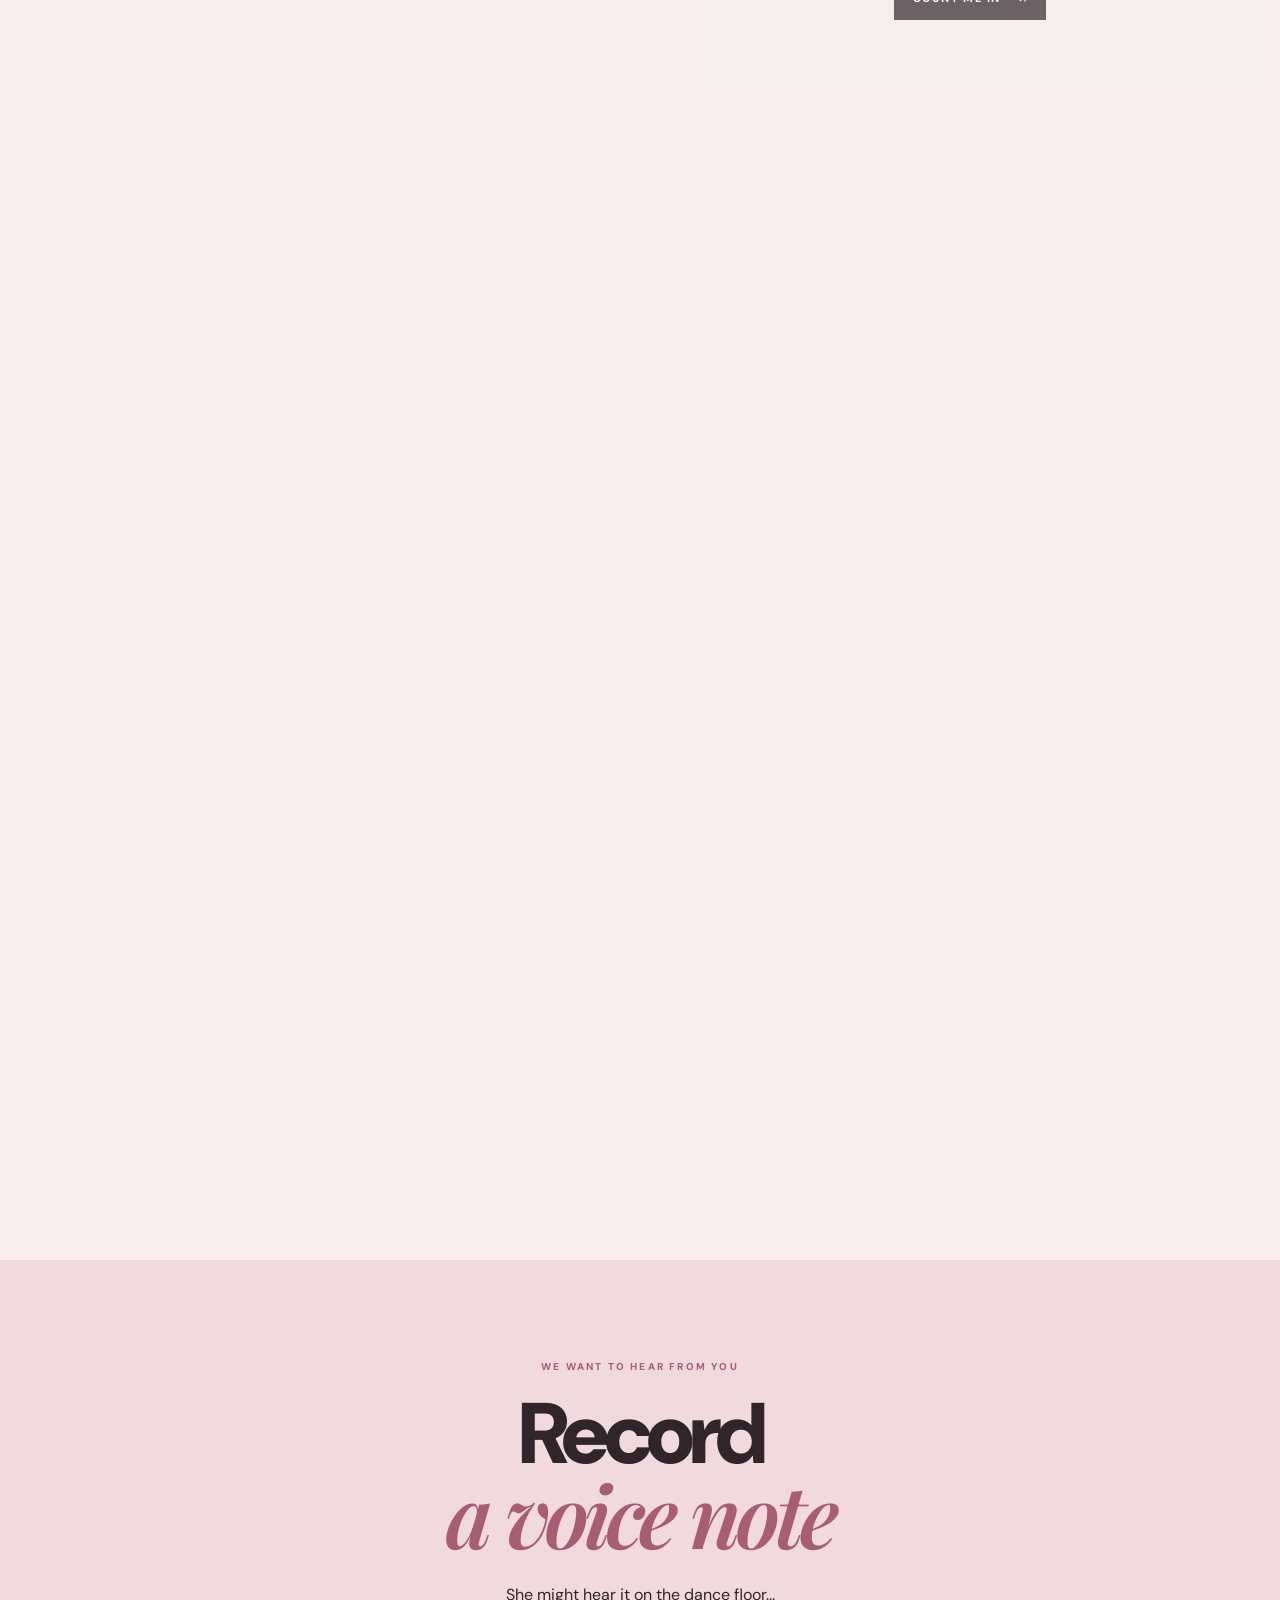
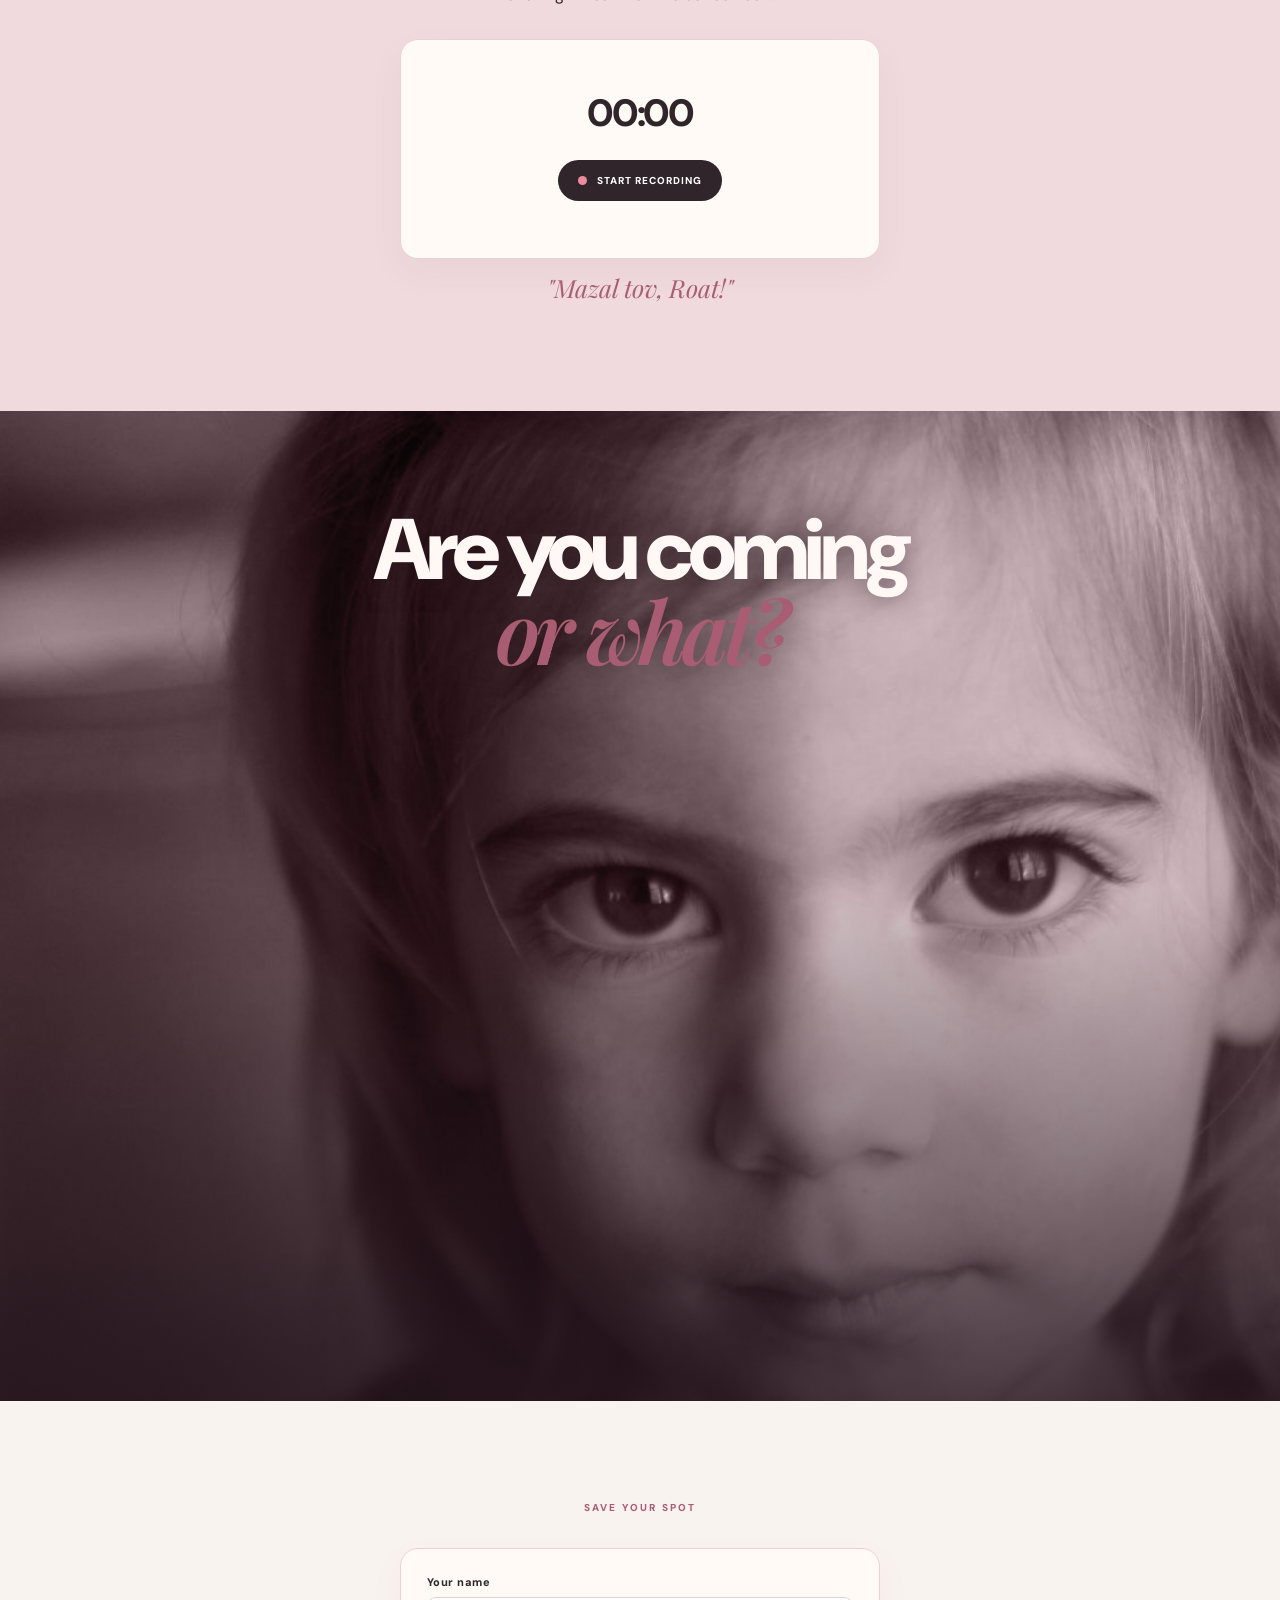
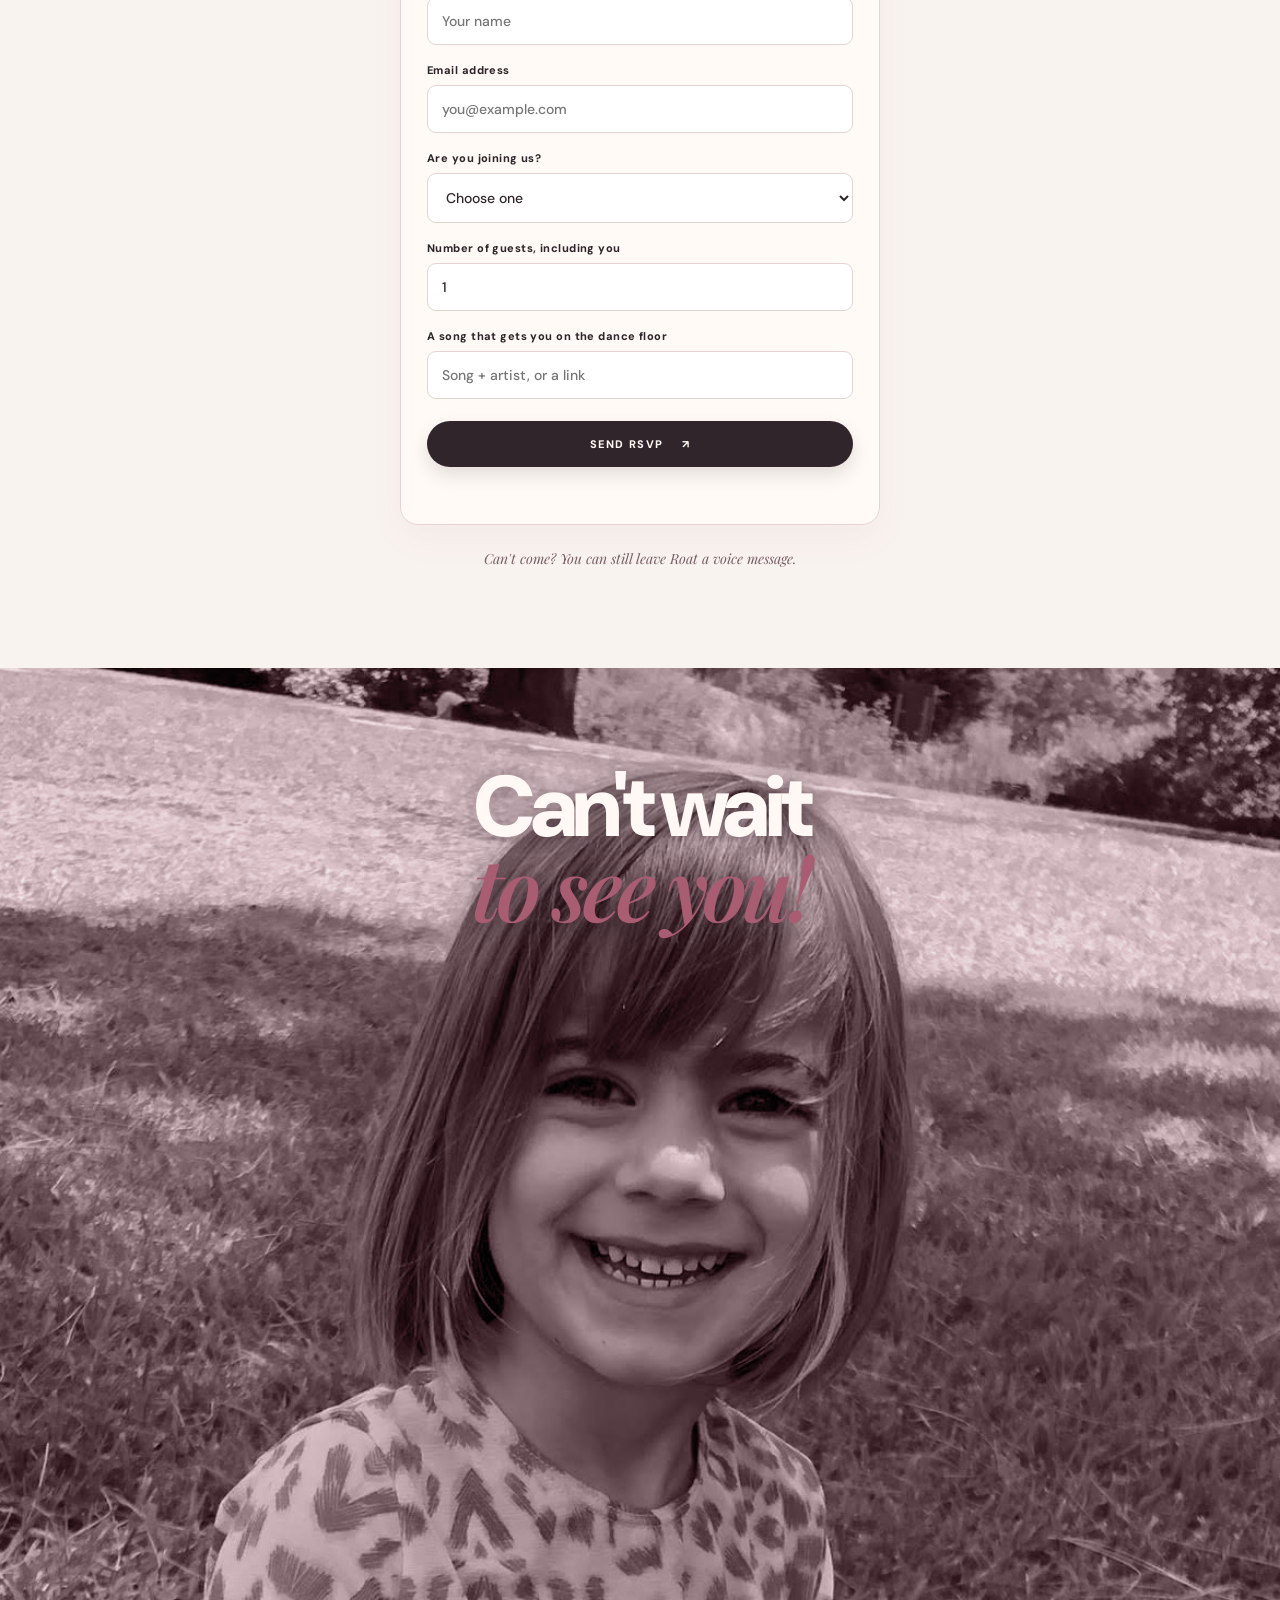
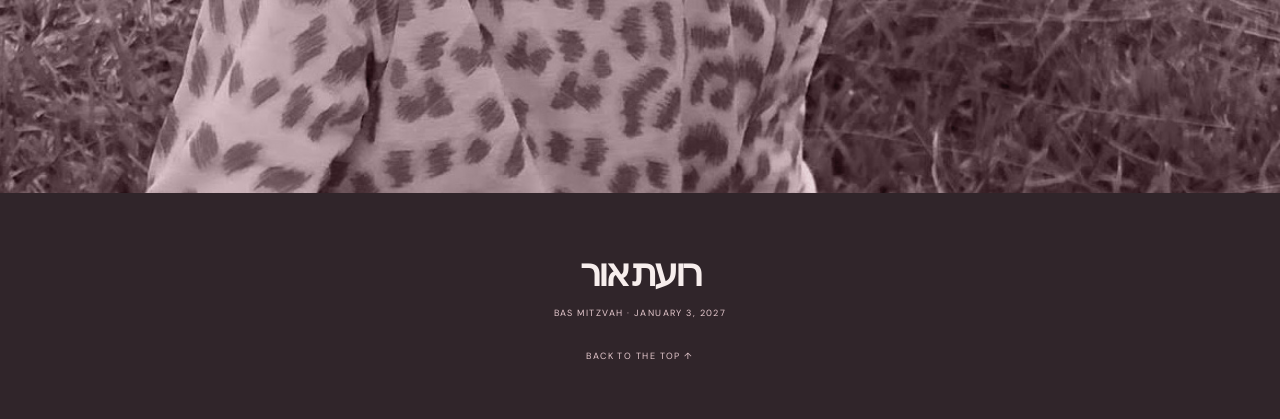
==== commit c206cdbc: "Add social link preview metadata" ====
--- a/index.html
+++ b/index.html
@@ -6,6 +6,16 @@
   <meta name="theme-color" content="#f7eeed">
   <title>רועת אור · Bas Mitzvah</title>
   <meta name="description" content="You're invited to celebrate Roat's Bas Mitzvah.">
+  <meta property="og:type" content="website">
+  <meta property="og:url" content="https://themallingers.github.io/roatsBasMitzvah/">
+  <meta property="og:title" content="Roat's Bas Mitzvah · רועת אור">
+  <meta property="og:description" content="You're invited to celebrate Roat's Bas Mitzvah · January 3, 2027 · 4–7 PM.">
+  <meta property="og:image" content="https://themallingers.github.io/roatsBasMitzvah/roat1.jpg">
+  <meta property="og:image:alt" content="Roat · Bas Mitzvah invitation">
+  <meta name="twitter:card" content="summary_large_image">
+  <meta name="twitter:title" content="Roat's Bas Mitzvah · רועת אור">
+  <meta name="twitter:description" content="You're invited to celebrate Roat's Bas Mitzvah · January 3, 2027 · 4–7 PM.">
+  <meta name="twitter:image" content="https://themallingers.github.io/roatsBasMitzvah/roat1.jpg">
   <link rel="preconnect" href="https://fonts.googleapis.com">
   <link rel="preconnect" href="https://fonts.gstatic.com" crossorigin>
   <link href="https://fonts.googleapis.com/css2?family=DM+Sans:wght@400;500;600;700;800;900&family=Playfair+Display:ital,wght@1,600&display=swap" rel="stylesheet">
--- a/styles.css
+++ b/styles.css
@@ -532,7 +532,6 @@
   .voice-prompt {
     width: 100%;
     padding-inline: 18px;
-    font-size: clamp(42px, 12vw, 68px);
     overflow-wrap: anywhere;
   }
 
@@ -557,3 +556,31 @@
   letter-spacing: -.07em;
   white-space: nowrap;
 }
+
+
+/* Recorder review layout and iOS Safari input sizing. */
+.recorder-card .voice-review {
+  display: flex;
+  flex-direction: column;
+  gap: 14px;
+}
+.recorder-card .voice-review audio { margin: 0; }
+.recorder-card #voice-name {
+  display: block;
+  width: 100%;
+  min-height: 48px;
+  margin: 0;
+  font-size: 16px;
+  text-align: left;
+}
+.recorder-card #submit-voice { width: 100%; margin: 0; }
+.recorder-card .record-controls:has(+ .voice-review:not([hidden])) { margin-bottom: 18px; }
+@media (max-width: 700px) {
+  .recorder-card #voice-name { font-size: 16px; }
+}
+
+
+/* The audio player and name field stay hidden until a recording is ready. */
+.recorder-card .voice-review[hidden] {
+  display: none;
+}
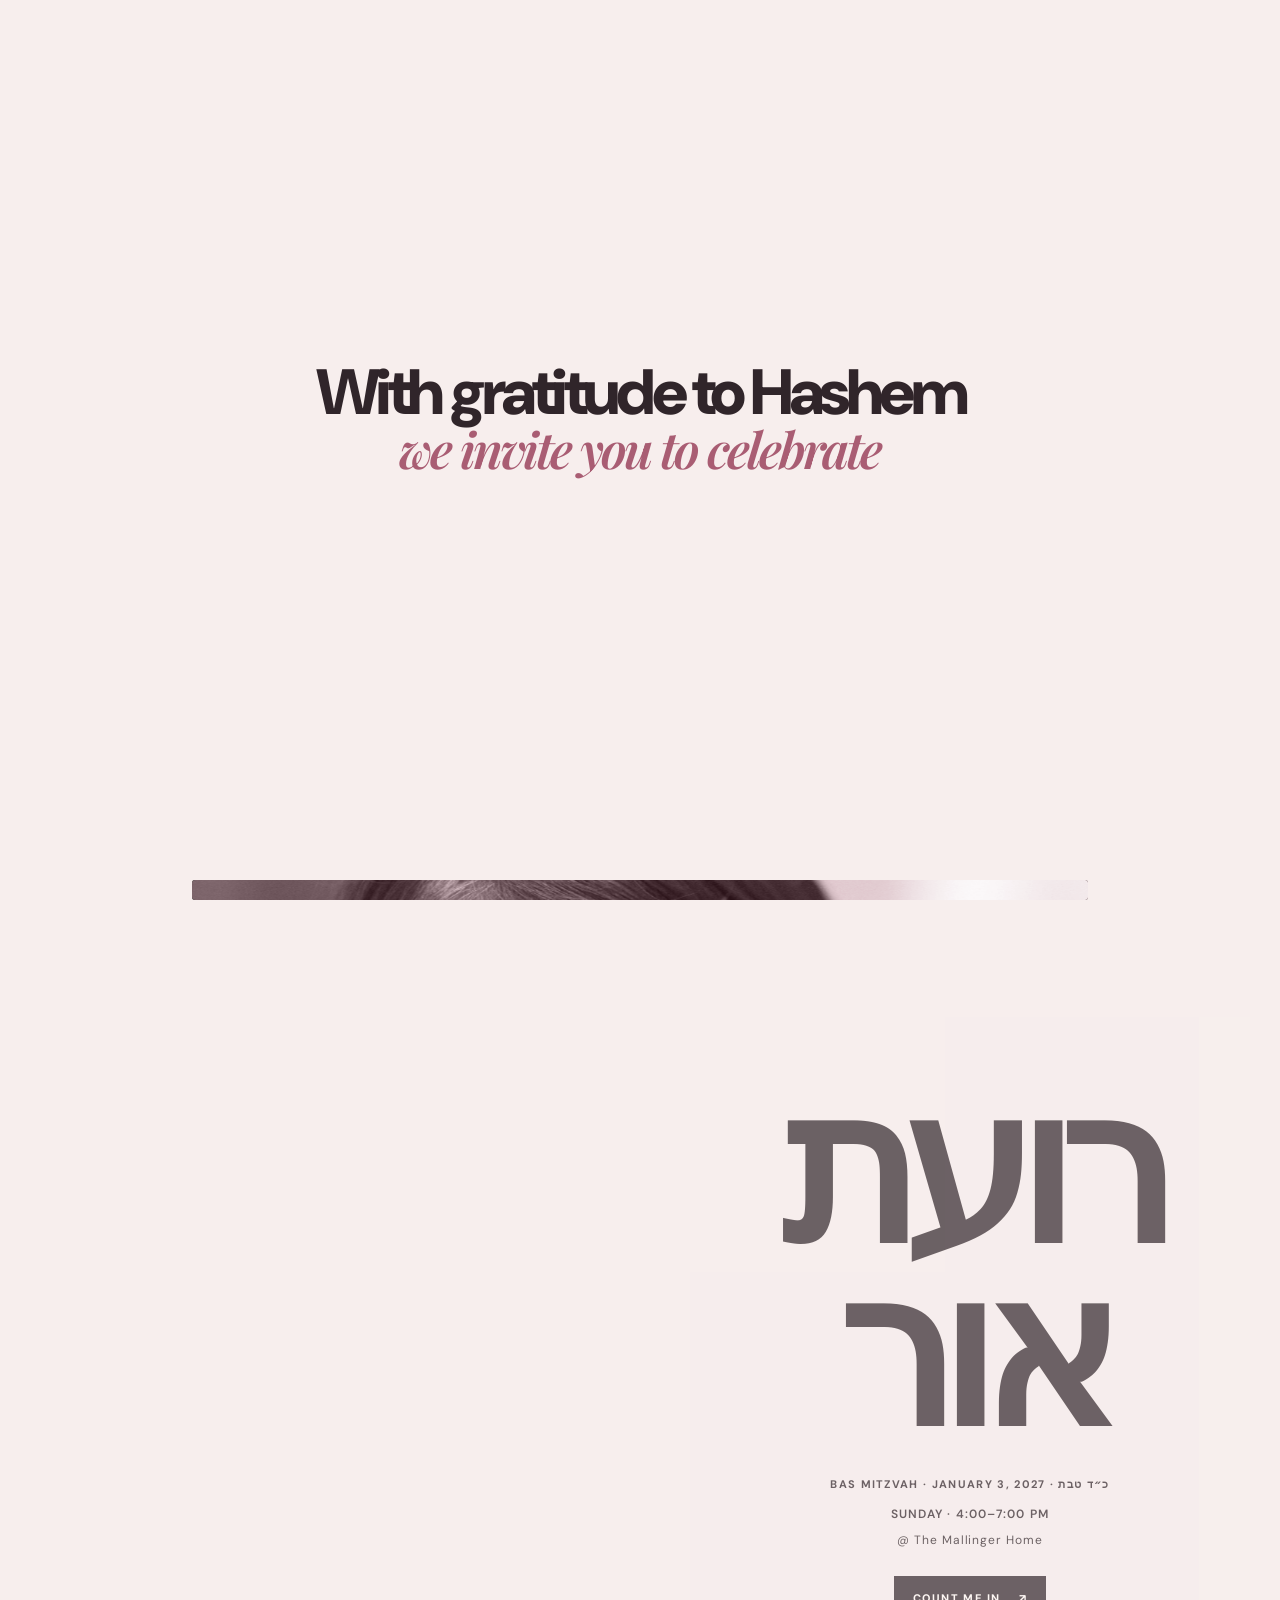
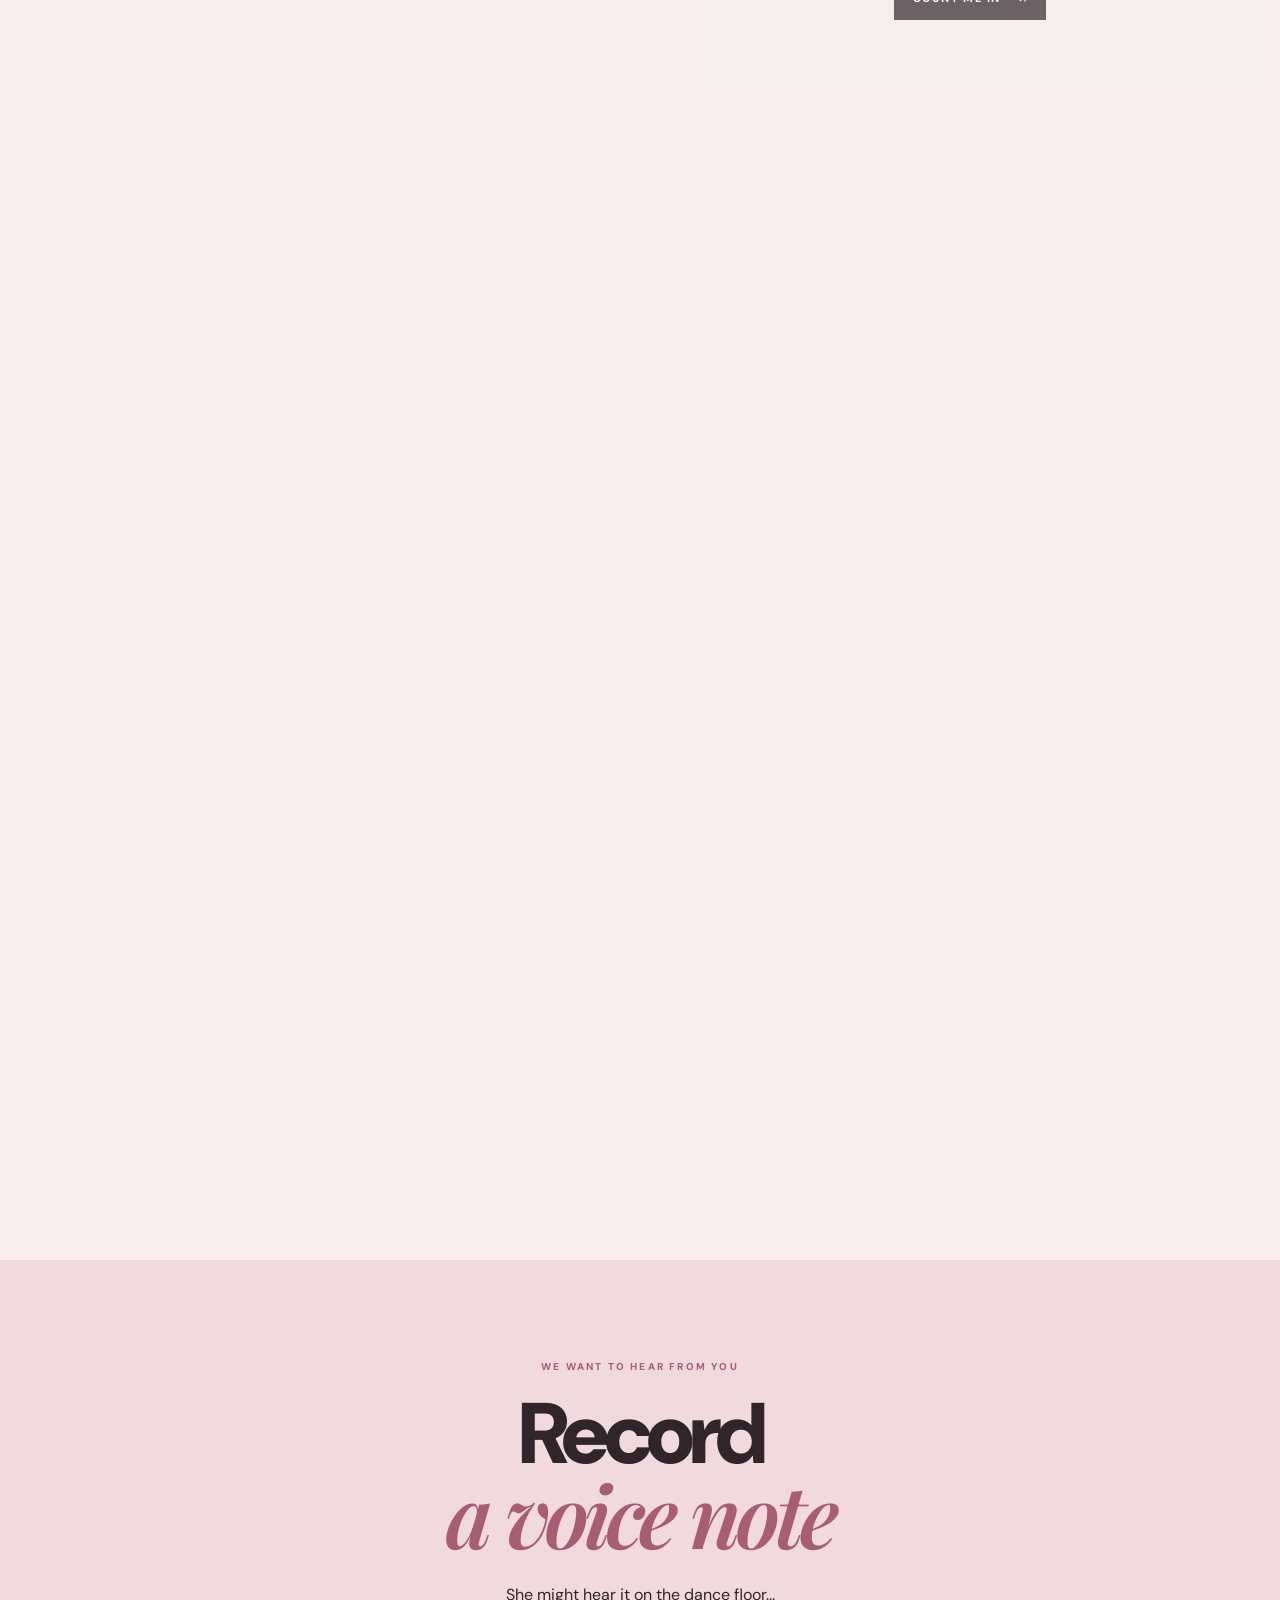
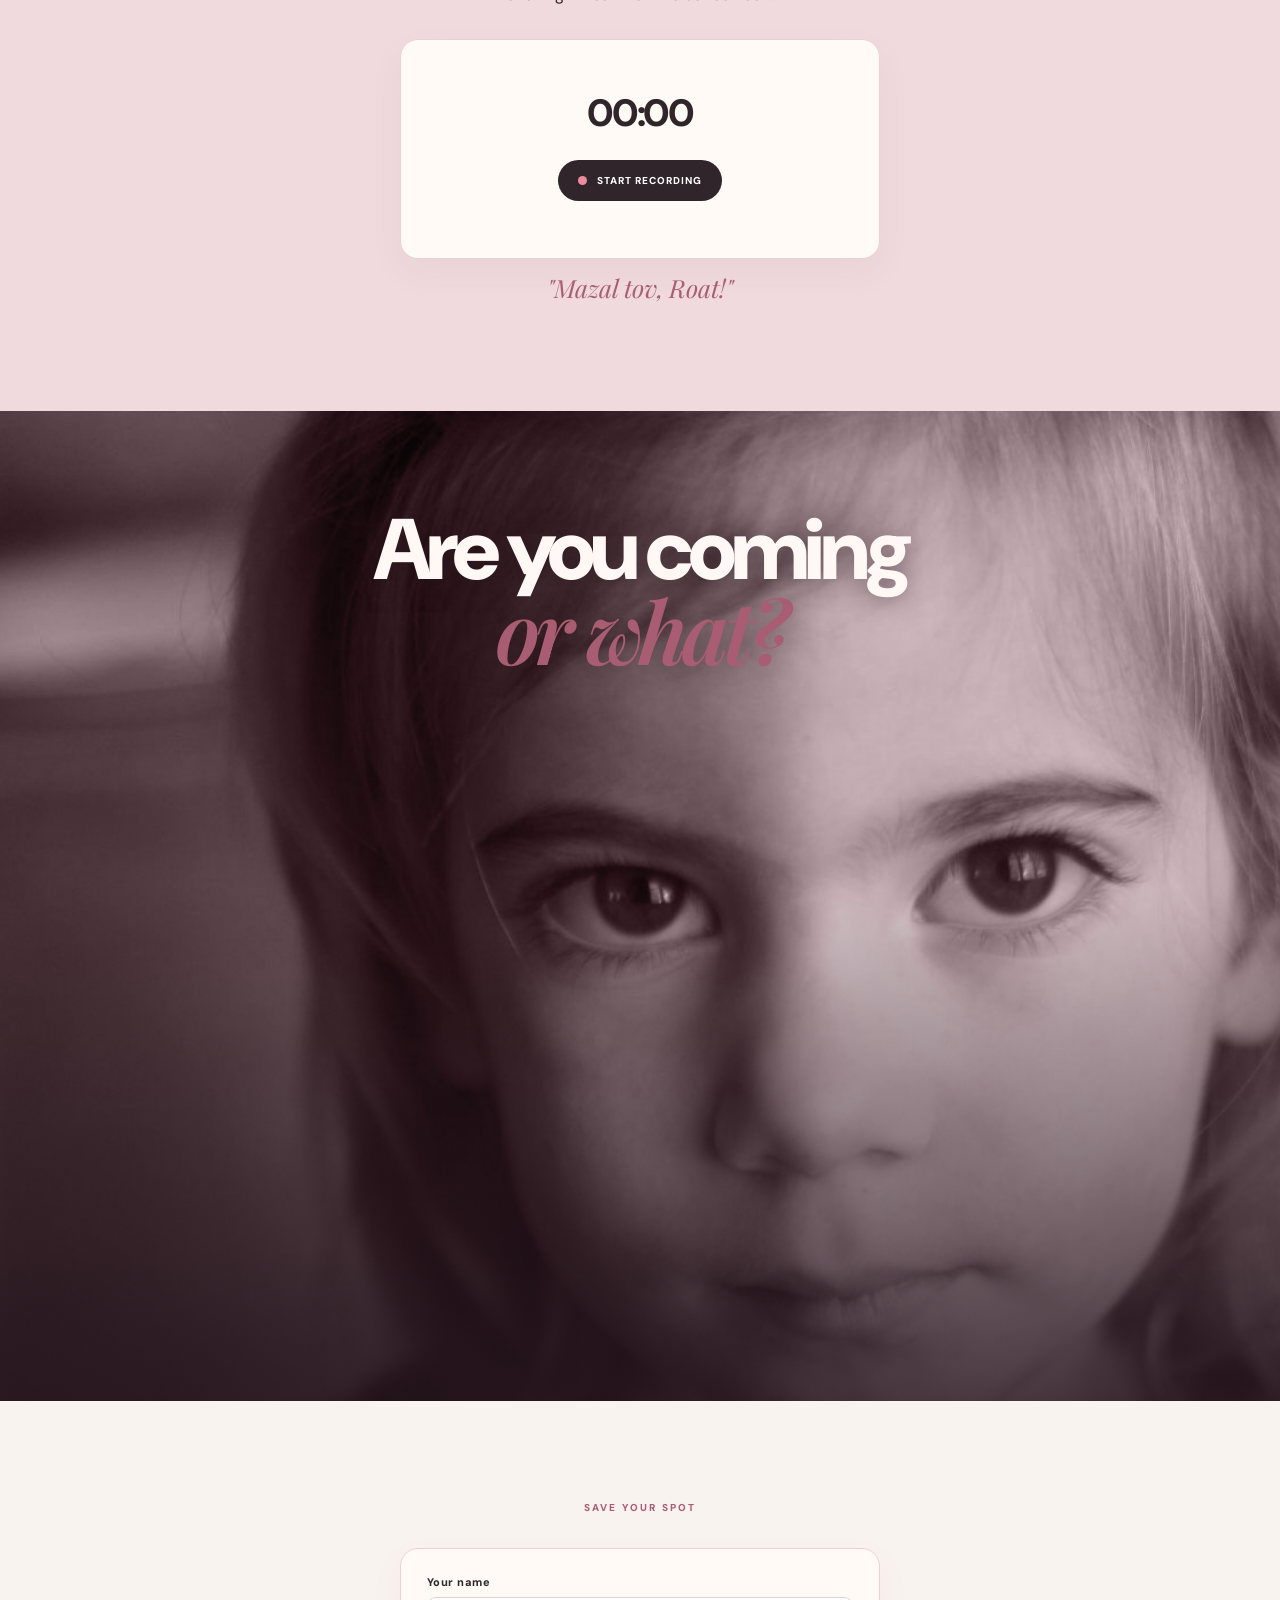
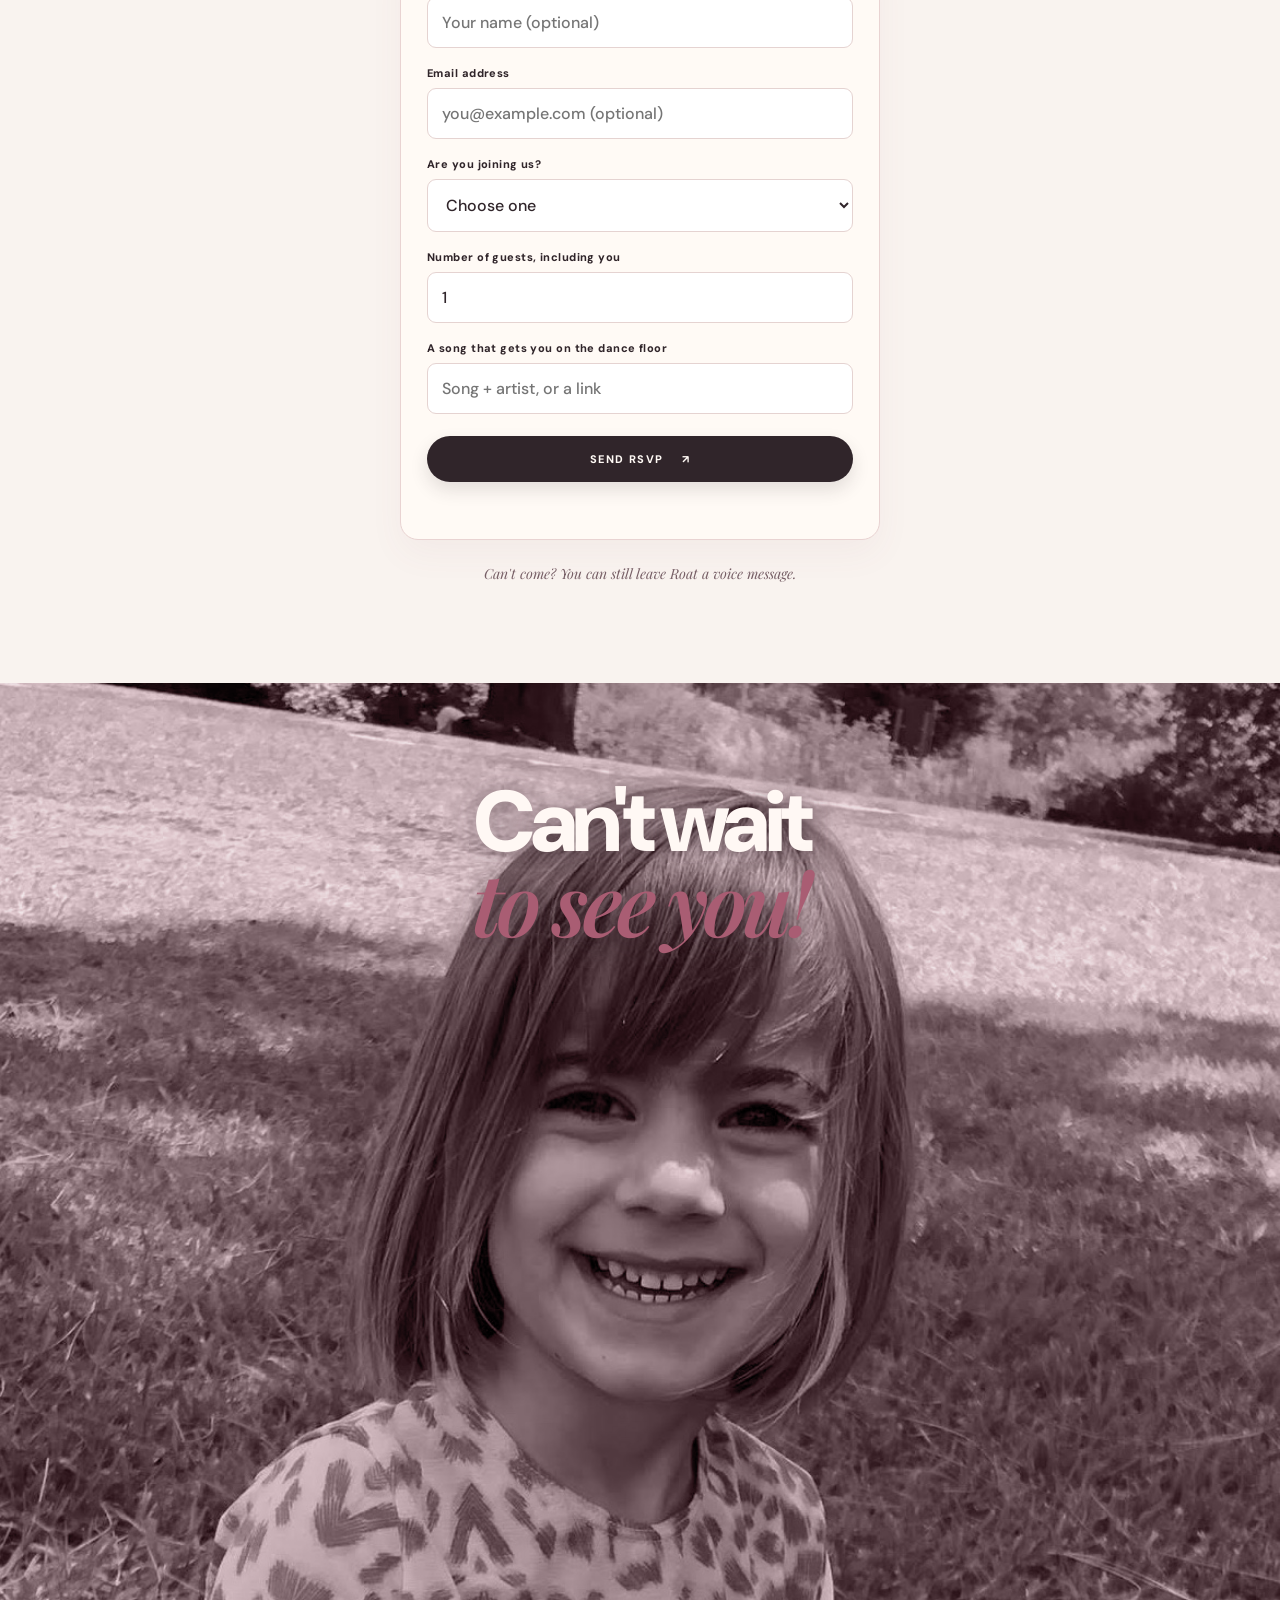
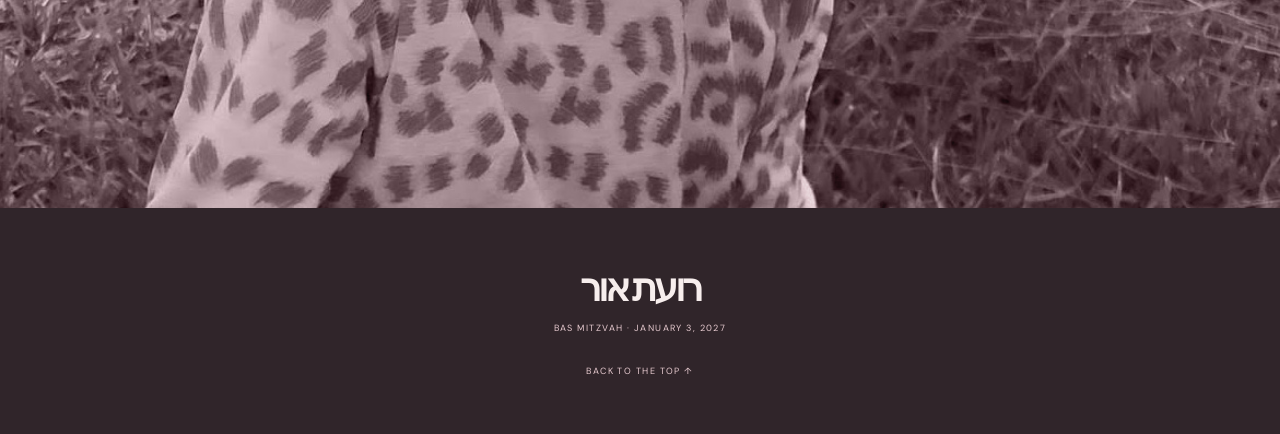
==== commit cf3f049d: "Make invitation form fields optional" ====
--- a/index.html
+++ b/index.html
@@ -76,7 +76,7 @@
         </div>
         <div class="voice-review" id="voice-review" hidden>
           <audio id="preview-audio" controls></audio>
-          <input id="voice-name" maxlength="100" placeholder="Your name" autocomplete="name" aria-label="Your name" required>
+          <input id="voice-name" maxlength="100" placeholder="Your name (optional)" autocomplete="name" aria-label="Your name (optional)">
           <button class="secondary-button" id="submit-voice" type="button" disabled>SUBMIT</button>
         </div>
         <p class="form-message" id="voice-message" role="status"></p>
@@ -92,17 +92,17 @@
     <section class="rsvp section" id="rsvp">
       <p class="eyebrow">SAVE YOUR SPOT</p>
       <form id="rsvp-form" class="form-card">
-        <label>Your name<input name="name" autocomplete="name" required maxlength="100" placeholder="Your name"></label>
-        <label>Email address<input name="email" type="email" autocomplete="email" required maxlength="254" placeholder="you@example.com"></label>
+        <label>Your name<input name="name" autocomplete="name" maxlength="100" placeholder="Your name (optional)"></label>
+        <label>Email address<input name="email" type="email" autocomplete="email" maxlength="254" placeholder="you@example.com (optional)"></label>
         <label>Are you joining us?
-          <select name="attending" required>
+          <select name="attending">
             <option value="">Choose one</option>
             <option value="yes">Yes, can't wait!</option>
             <option value="no">Sorry, can't make it</option>
           </select>
         </label>
         <label>Number of guests, including you
-          <input name="guest_count" type="number" min="1" max="20" value="1" required>
+          <input name="guest_count" type="number" min="1" max="20" value="1">
         </label>
         <label>A song that gets you on the dance floor
           <input name="song" maxlength="500" placeholder="Song + artist, or a link">
--- a/styles.css
+++ b/styles.css
@@ -33,7 +33,7 @@
 .food-grid { width: min(100%, 920px); margin: 46px auto 30px; display: grid; grid-template-columns: repeat(4, minmax(0, 1fr)); gap: 14px; align-items: stretch; }.food-grid article { min-width: 0; min-height: 142px; display: flex; flex-direction: column; align-items: center; justify-content: center; background: #f9eeecaa; border-radius: 14px; padding: 24px 10px; }.food-icon { color: var(--deep); font-size: 30px; line-height: 1; min-height: 32px; display: grid; place-items: center; }.food-grid h3 { font-size: 10px; line-height: 1.35; letter-spacing: .12em; margin: 14px 0 0; }.warm-note { font-size: 10px; letter-spacing: .15em; font-weight: 800; color: var(--deep); margin: 32px 0 0; }
 .participate { background: var(--paper); }.voice { background: #f0dadd; }.rsvp { background: #f9f3ef; }
 .form-card { width: min(100%, 480px); margin: 34px auto 0; padding: 26px; background: #fffaf5; border: 1px solid #e9d3d2; border-radius: 18px; box-shadow: 0 14px 35px #8e52600d; text-align: left; }
-label { display: block; font-size: 11px; font-weight: 800; letter-spacing: .04em; margin: 0 0 18px; } input, select { display: block; width: 100%; margin-top: 8px; border: 1px solid #e5d3d1; border-radius: 9px; background: #fff; padding: 14px; color: var(--ink); font: 500 14px "DM Sans", sans-serif; outline: none; } input:focus, select:focus { border-color: var(--rose); box-shadow: 0 0 0 3px #ce879822; }
+label { display: block; font-size: 11px; font-weight: 800; letter-spacing: .04em; margin: 0 0 18px; } input, select { display: block; width: 100%; min-height: 48px; margin-top: 8px; border: 1px solid #e5d3d1; border-radius: 9px; background: #fff; padding: 14px; color: var(--ink); font: 500 16px "DM Sans", sans-serif; outline: none; } input:focus, select:focus { border-color: var(--rose); box-shadow: 0 0 0 3px #ce879822; }
 .form-card .secondary-button, .form-submit { width: 100%; margin-top: 4px; }.form-message { min-height: 18px; color: var(--deep); font-size: 12px; line-height: 1.5; margin: 13px 0 0; text-align: center; }
 .recorder-card { text-align: center; }.recorder-card label { text-align: left; }.recording-time { font-size: 38px; font-weight: 800; letter-spacing: -.06em; margin: 22px 0; }.recording-time span { font-size: 13px; color: var(--muted); letter-spacing: 0; }.record-controls, .record-actions { display: flex; justify-content: center; align-items: center; gap: 14px; }.record-button { border: 0; border-radius: 100px; background: var(--ink); color: white; padding: 14px 20px; font: 800 10px "DM Sans"; letter-spacing: .1em; display: flex; align-items: center; gap: 10px; cursor: pointer; }.record-dot { width: 9px; height: 9px; border-radius: 50%; background: #ed8b9e; }.record-button.is-recording .record-dot { animation: pulse 1s infinite; }.text-button { border: 0; background: none; color: var(--deep); font: 800 10px "DM Sans"; letter-spacing: .12em; cursor: pointer; padding: 12px; }.text-button:disabled, button:disabled { opacity: .35; cursor: not-allowed; }.record-actions { margin-top: 18px; flex-wrap: wrap; }.record-actions .secondary-button { width: auto; }.microcopy { color: var(--muted); font-size: 9px; letter-spacing: .14em; margin: 20px 0 0; } audio { width: 100%; margin-top: 20px; }.still-invited { max-width: 420px; margin: 24px auto 0; color: var(--muted); font: italic 14px "Playfair Display", serif; }
 footer { padding: 55px 20px; background: var(--ink); color: var(--paper); text-align: center; } .footer-mark { font-size: 38px; font-weight: 900; letter-spacing: -.08em; } footer p, footer a { color: #e7cbd0; font-size: 9px; letter-spacing: .16em; text-decoration: none; } footer a { display: inline-block; margin-top: 22px; }
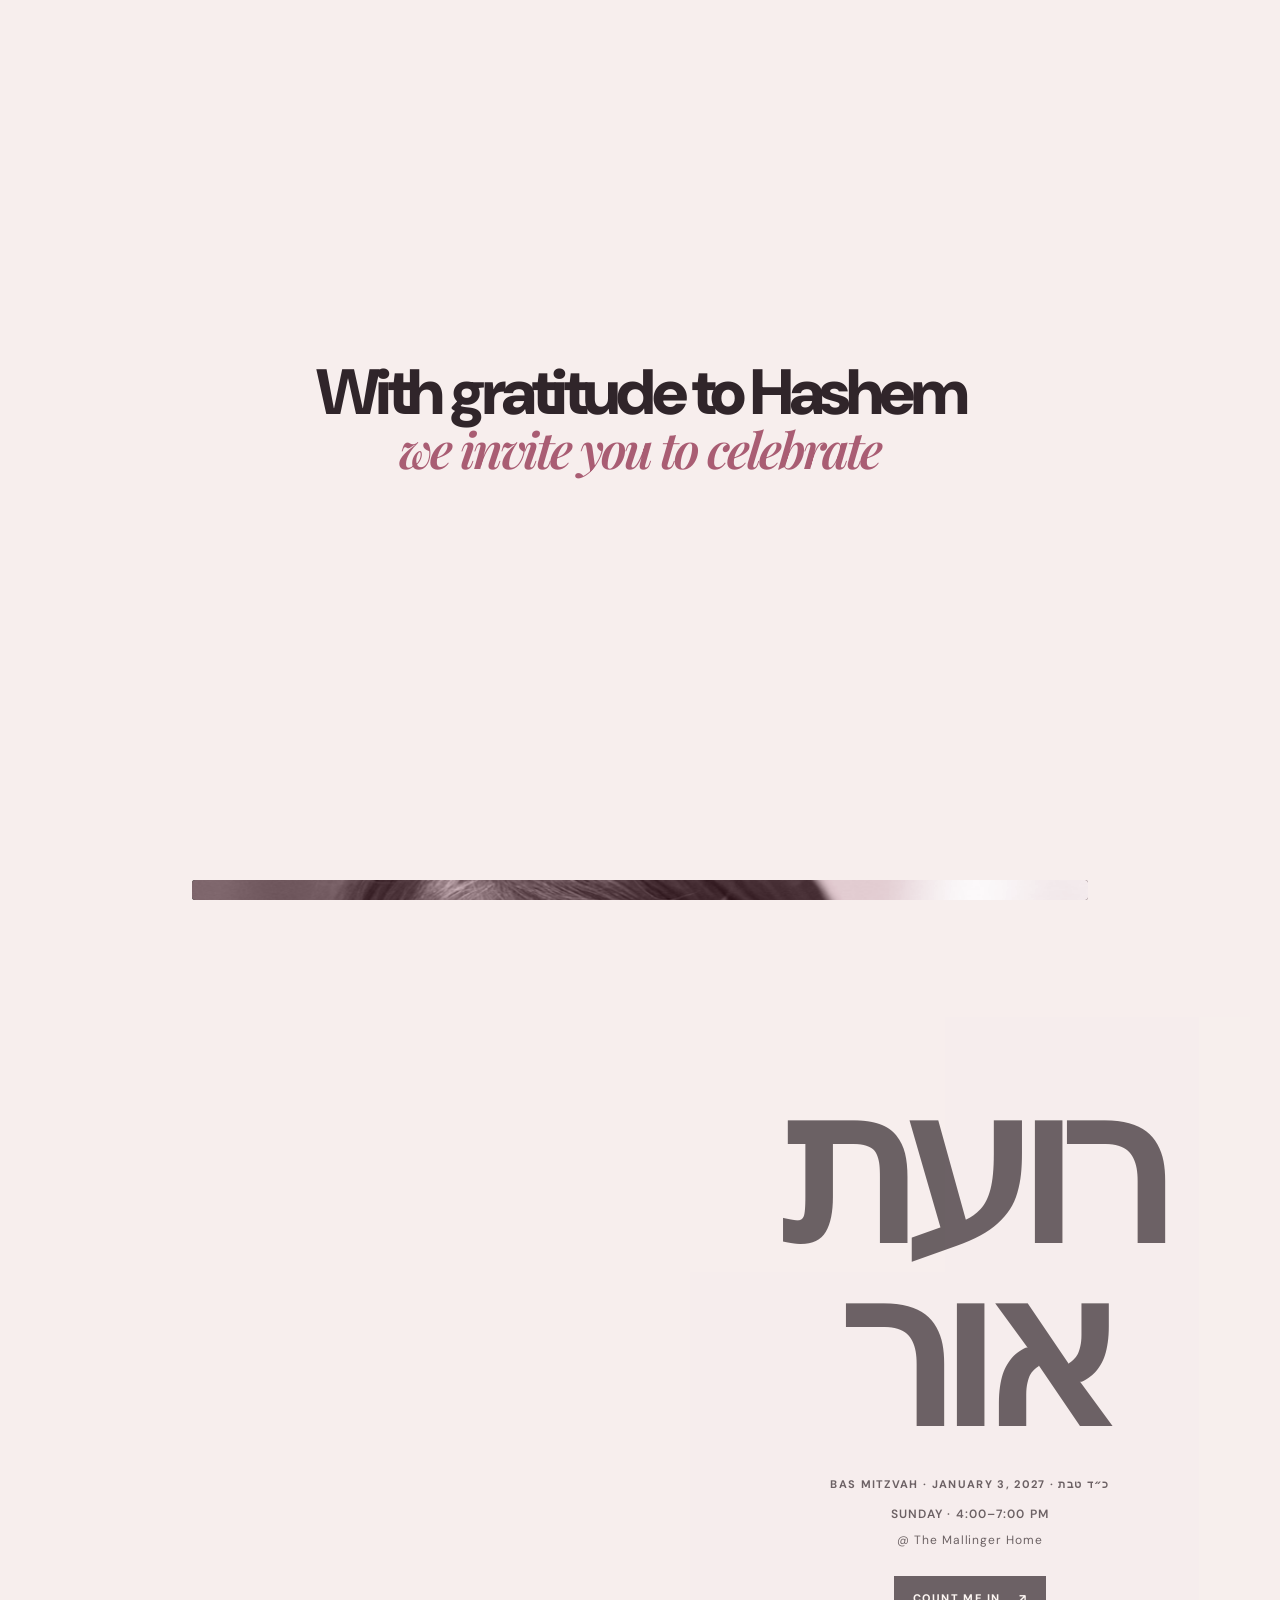
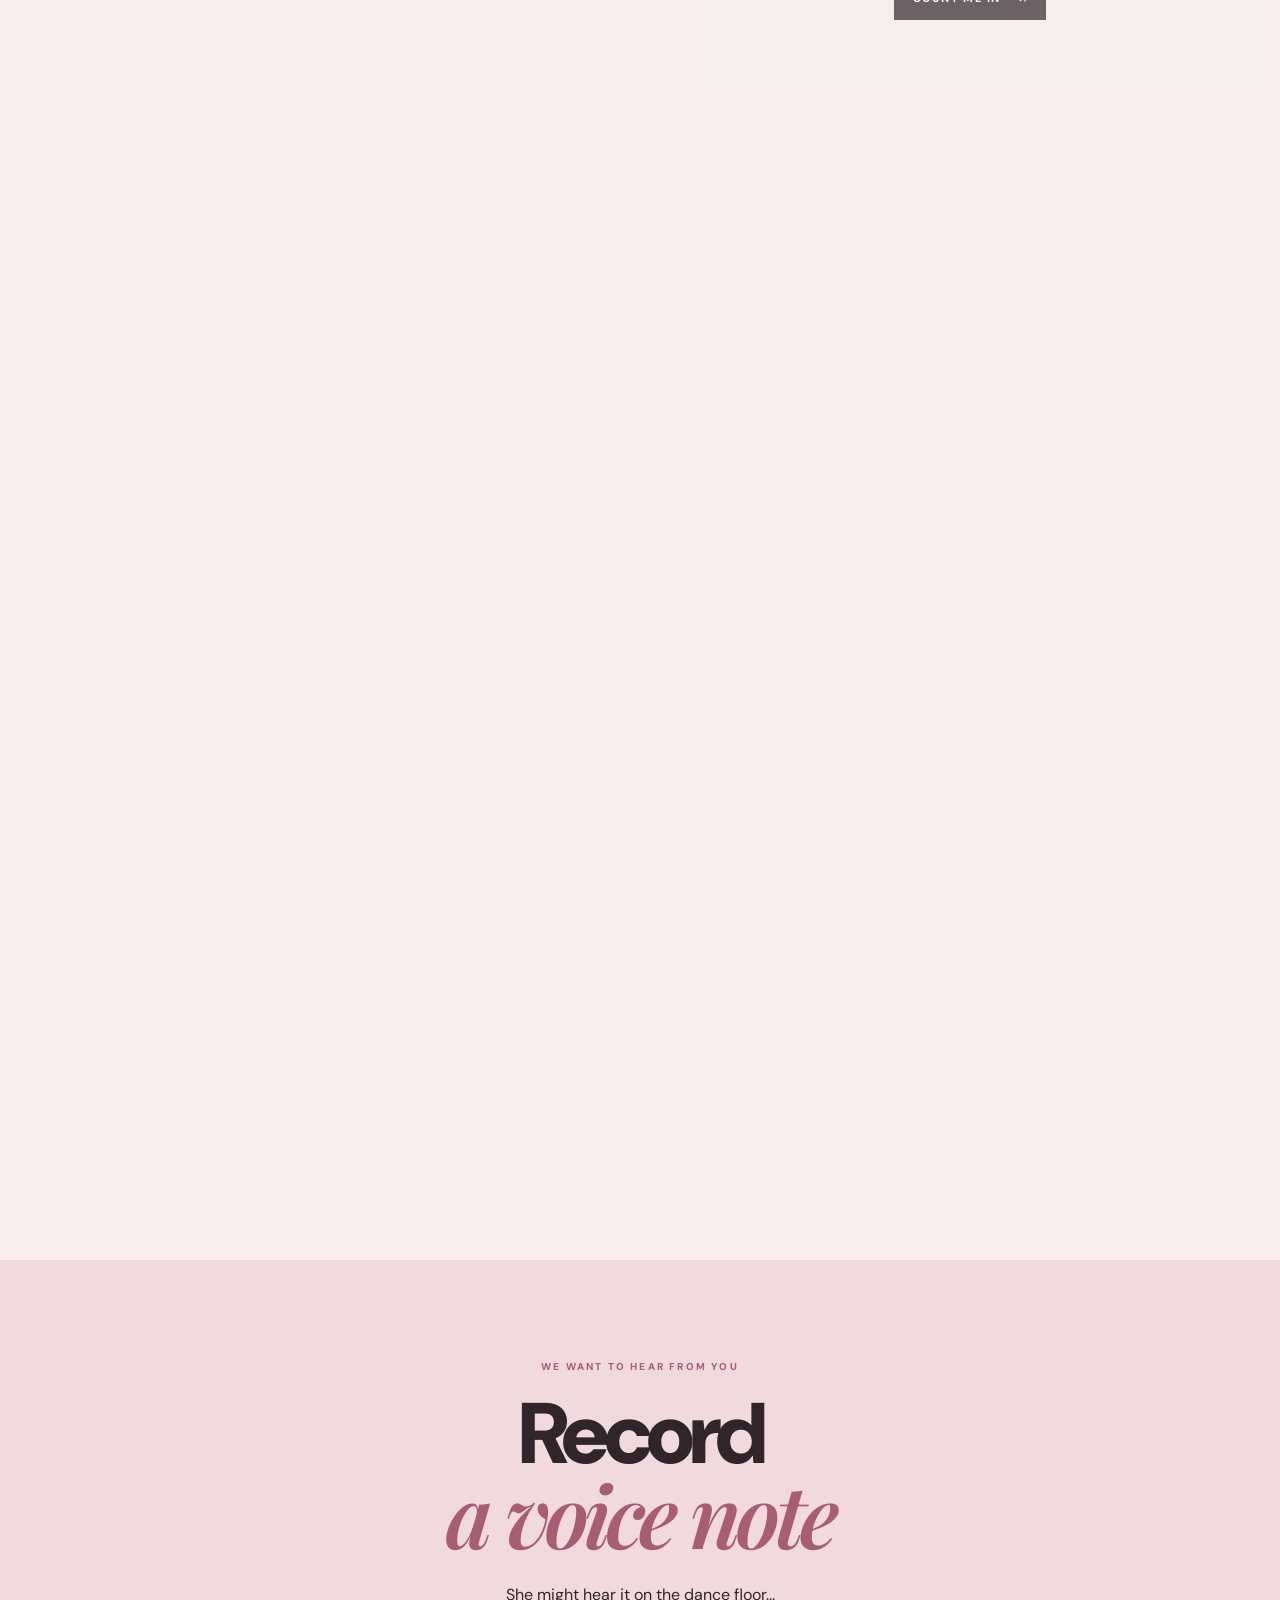
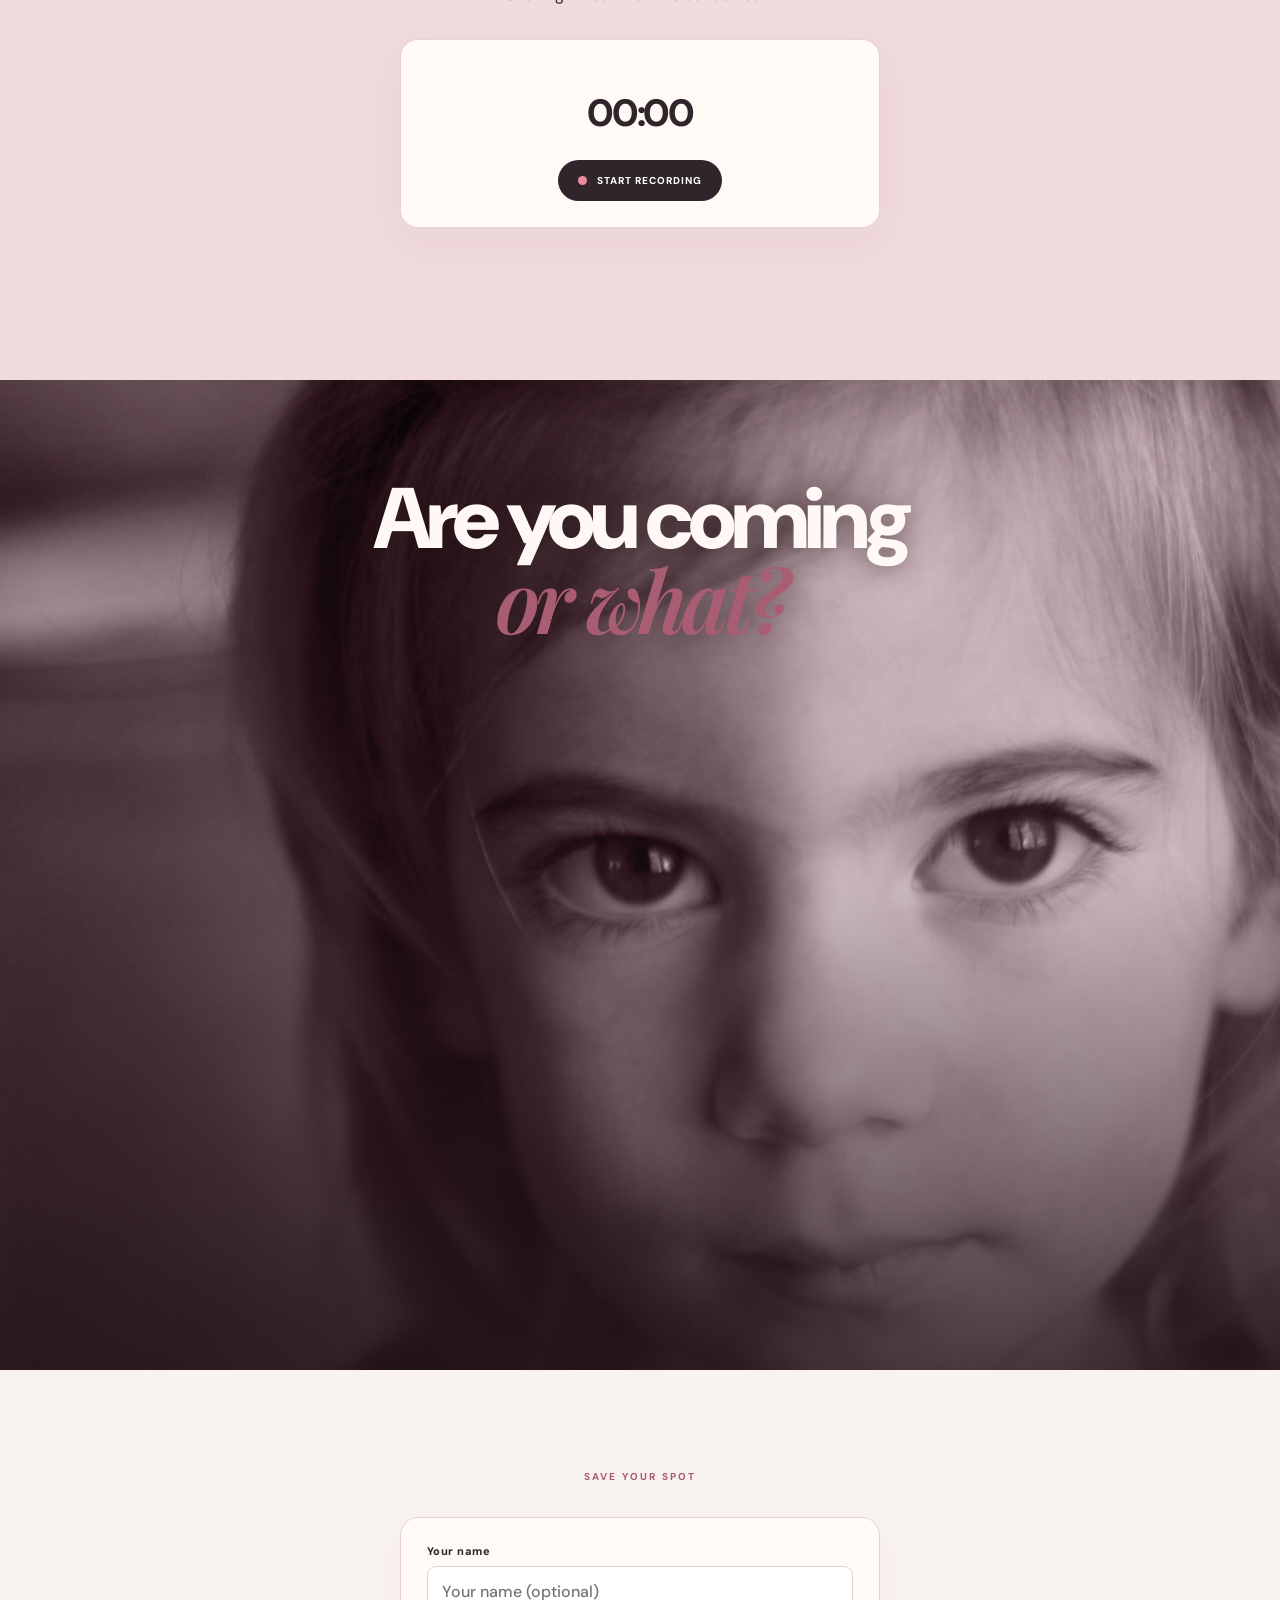
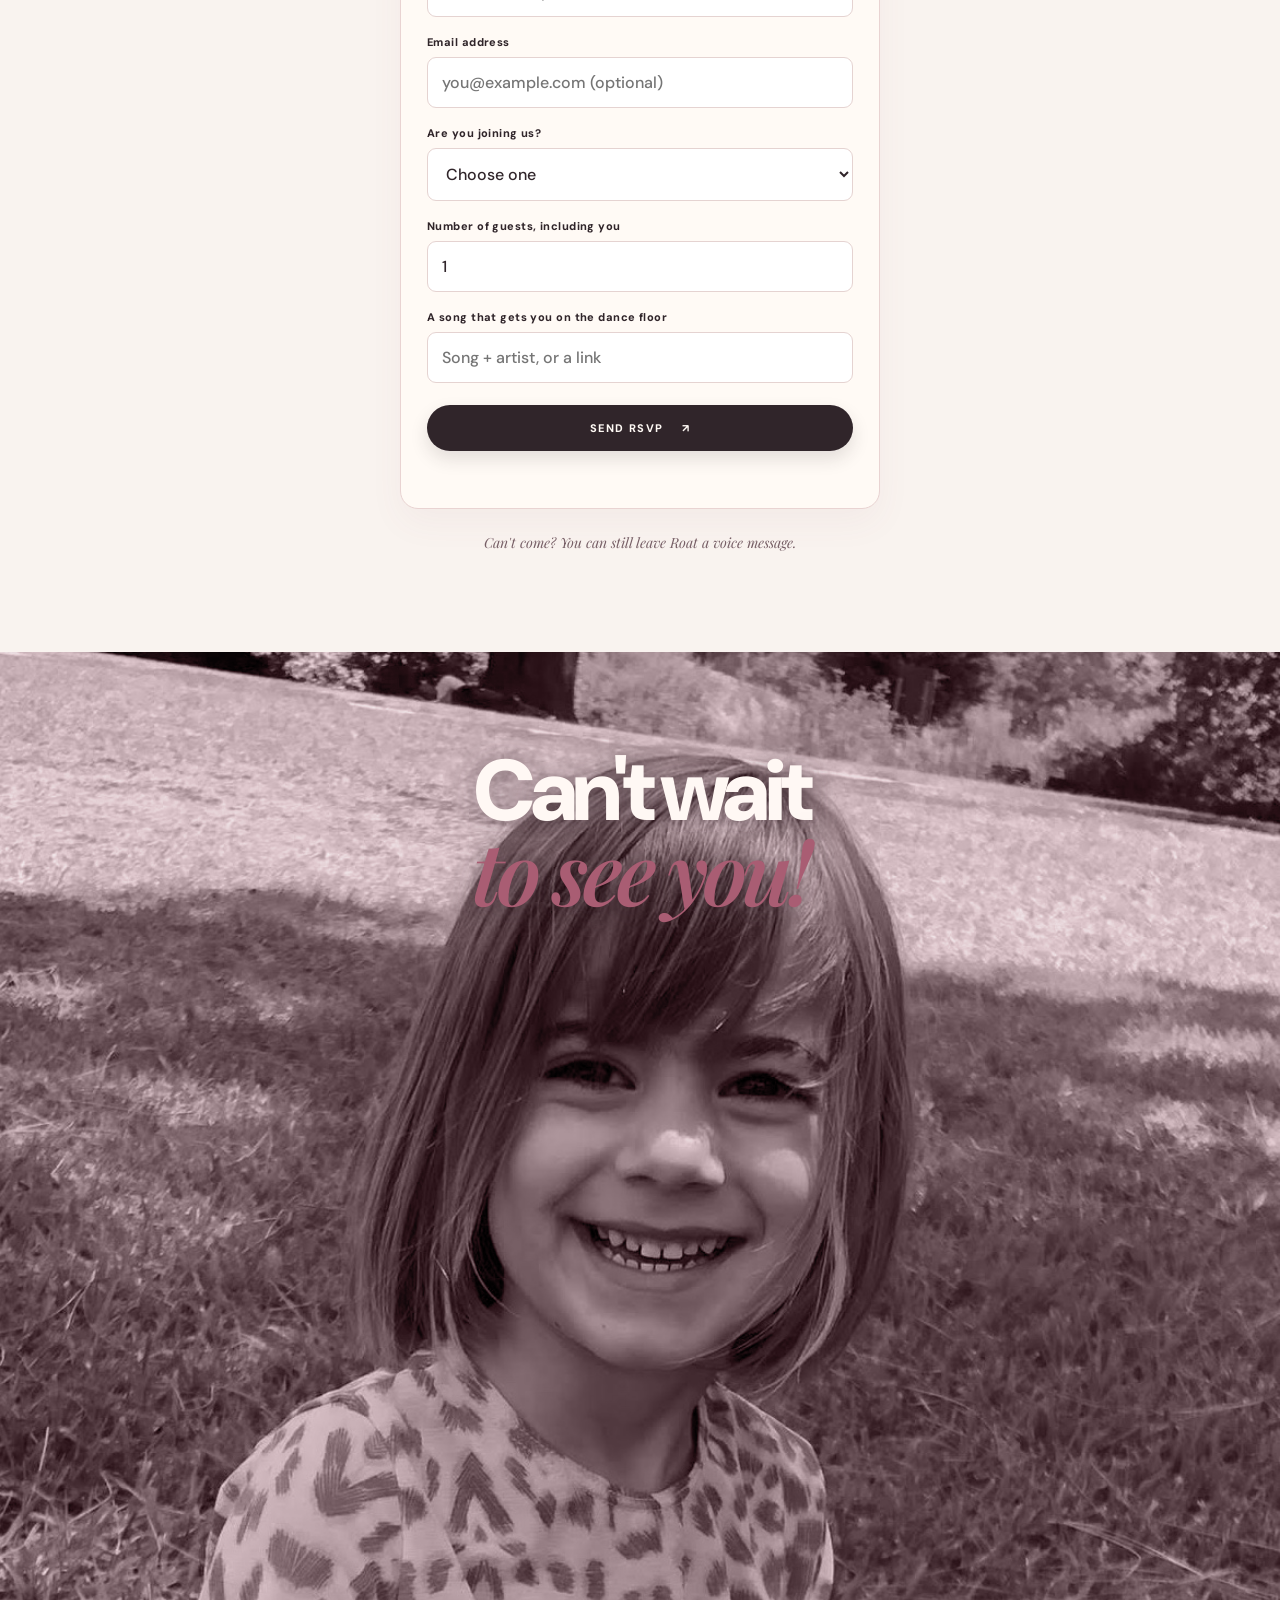
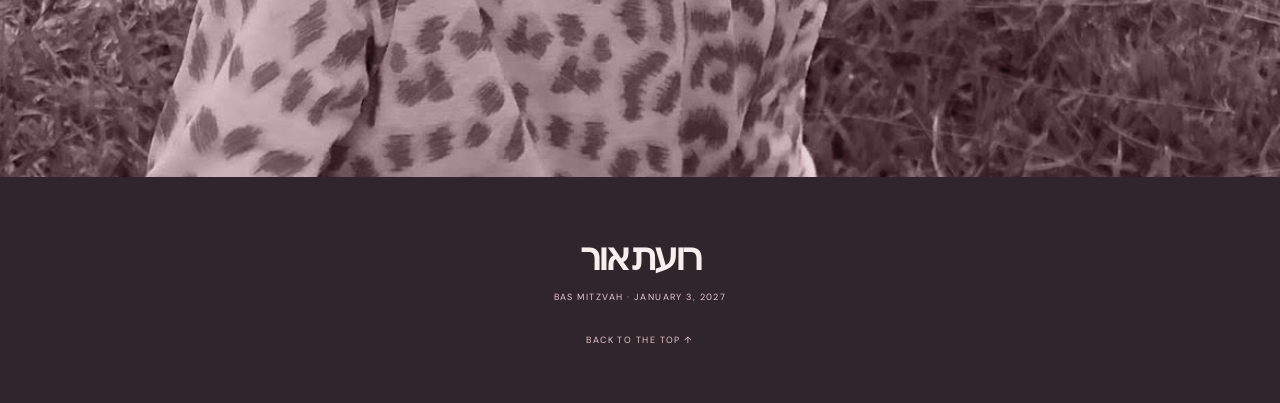
==== commit 8c233dfc: "Remove duplicate inline voice status box" ====
--- a/index.html
+++ b/index.html
@@ -7,15 +7,18 @@
   <title>רועת אור · Bas Mitzvah</title>
   <meta name="description" content="You're invited to celebrate Roat's Bas Mitzvah.">
   <meta property="og:type" content="website">
-  <meta property="og:url" content="https://themallingers.github.io/roatsBasMitzvah/">
+  <meta property="og:url" content="https://themallingers.github.io/roatsBasMitzvah/?v=3">
   <meta property="og:title" content="Roat's Bas Mitzvah · רועת אור">
   <meta property="og:description" content="You're invited to celebrate Roat's Bas Mitzvah · January 3, 2027 · 4–7 PM.">
-  <meta property="og:image" content="https://themallingers.github.io/roatsBasMitzvah/roat1.jpg">
+  <meta property="og:image" content="https://themallingers.github.io/roatsBasMitzvah/roat1.jpg?v=3">
+  <meta property="og:image:secure_url" content="https://themallingers.github.io/roatsBasMitzvah/roat1.jpg?v=3">
+  <meta property="og:image:type" content="image/jpeg">
   <meta property="og:image:alt" content="Roat · Bas Mitzvah invitation">
   <meta name="twitter:card" content="summary_large_image">
   <meta name="twitter:title" content="Roat's Bas Mitzvah · רועת אור">
   <meta name="twitter:description" content="You're invited to celebrate Roat's Bas Mitzvah · January 3, 2027 · 4–7 PM.">
-  <meta name="twitter:image" content="https://themallingers.github.io/roatsBasMitzvah/roat1.jpg">
+  <meta name="twitter:image" content="https://themallingers.github.io/roatsBasMitzvah/roat1.jpg?v=3">
+  <meta name="twitter:image:alt" content="Roat · Bas Mitzvah invitation">
   <link rel="preconnect" href="https://fonts.googleapis.com">
   <link rel="preconnect" href="https://fonts.gstatic.com" crossorigin>
   <link href="https://fonts.googleapis.com/css2?family=DM+Sans:wght@400;500;600;700;800;900&family=Playfair+Display:ital,wght@1,600&display=swap" rel="stylesheet">
@@ -79,7 +82,6 @@
           <input id="voice-name" maxlength="100" placeholder="Your name (optional)" autocomplete="name" aria-label="Your name (optional)">
           <button class="secondary-button" id="submit-voice" type="button" disabled>SUBMIT</button>
         </div>
-        <p class="form-message" id="voice-message" role="status"></p>
       </div>
       <p class="voice-prompt" id="voice-prompt" aria-live="polite">"Mazal tov, Roat!"</p>
     </section>
--- a/styles.css
+++ b/styles.css
@@ -235,9 +235,9 @@
   position: absolute;
   left: 0;
   right: 0;
-  top: calc(100svh - 20px);
+  top: calc(100svh - 50px);
   width: 70vw;
-  height: 20px;
+  height: 50px;
   margin: 0 auto;
   overflow: hidden;
   border-radius: 3px 3px 0 0;
@@ -420,7 +420,7 @@
   }
   .hero-image-scene .hero-image {
     position: sticky;
-    top: calc(100svh - 20px);
+    top: calc(100svh - 50px);
     left: auto;
     right: auto;
   }
@@ -437,6 +437,7 @@
 @media (max-width: 600px) {
   .hero-image-scene {
     height: 220svh;
+    margin-top: -70px;
   }
   .hero-stage {
     position: sticky;
@@ -448,6 +449,7 @@
     position: absolute;
     left: 0;
     right: 0;
+    top: 20px;
   }
   .hero-details {
     position: absolute;
@@ -499,12 +501,12 @@
   .voice-prompt { transition: none; }
 }
 
-/* Mobile hero initial peek: 50px visible, portrait at 60vw. */
+/* Mobile hero initial peek: 150px visible, portrait at half the viewport width. */
 @media (max-width: 600px) {
   .hero-image-scene .hero-image {
-    top: calc(100svh - 50px);
-    width: 60vw;
-    height: 50px;
+    top: calc(100svh - 150px);
+    width: 50vw;
+    height: 150px;
   }
 }
 
